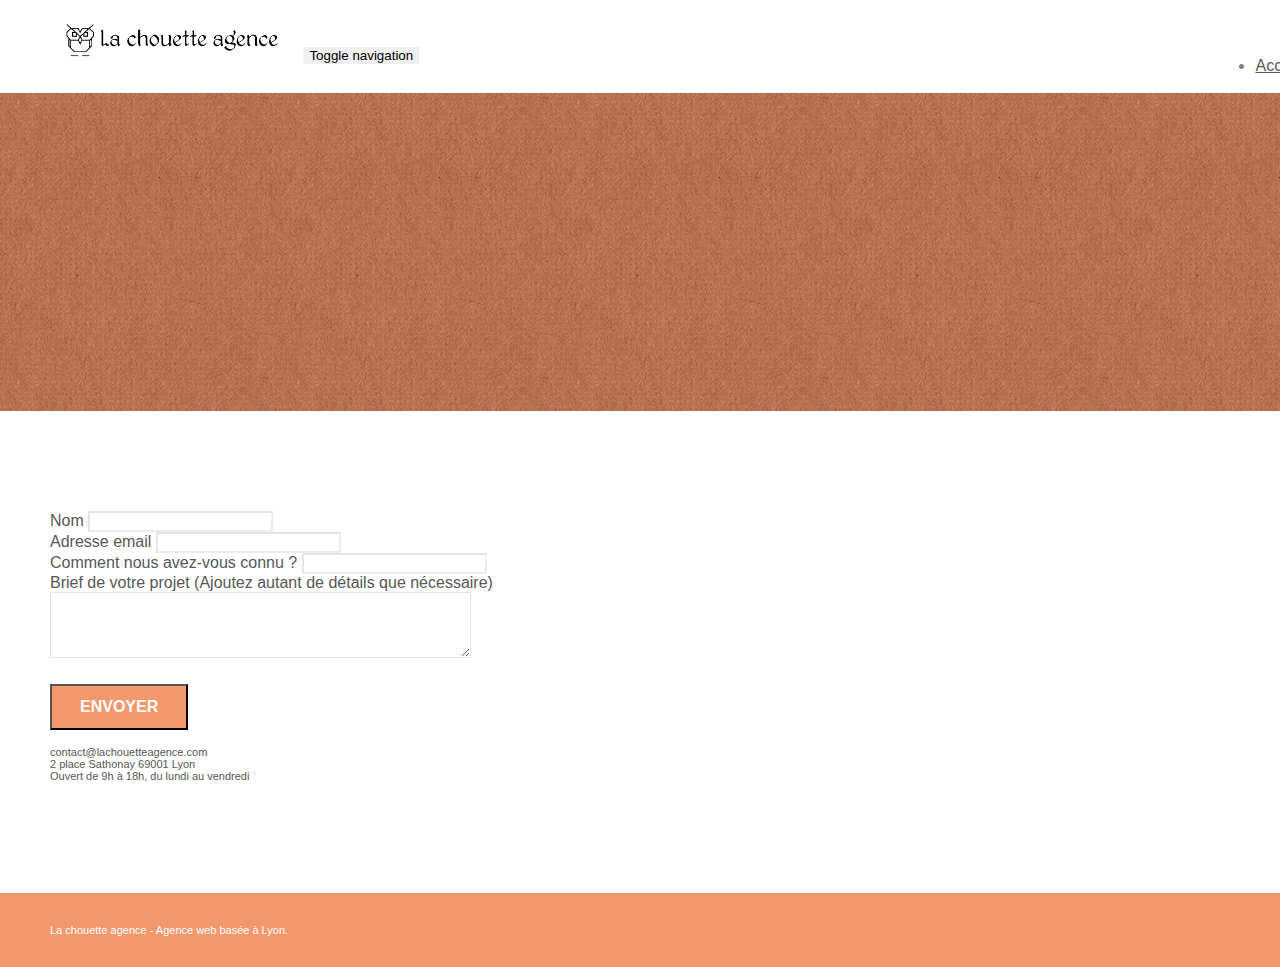
==== contact.html @ 5b5e7118 "Changement lang pages" ====
<!doctype html>
<html lang="fr">
<head>
    <meta charset="utf-8">
    <meta name="description" content="Page de contact de la Chouette agence, une entreprise de web design, de création web, de refonte de site basée à lyon">
    <meta name="viewport" content="width=device-width, initial-scale=1.0, viewport-fit=cover">
	<meta name="robots" content="follow, index">
    <link rel="shortcut icon" type="image/png" href="favicon.jpg">
    
	<link rel="stylesheet" type="text/css" href="./css/bootstrap.min.css">
	<link rel="stylesheet" type="text/css" href="style.css">
	<link rel="stylesheet" type="text/css" href="./css/font-awesome.min.css">
	<link rel="stylesheet" type="text/css" href="./css/et-line.min.css">
	
    
	<script src="./js/jquery-2.1.0.min.js"></script>
	<script src="./js/bootstrap.min.js"></script>
	<script src="./js/blocs.min.js"></script>
	<script src="./js/jqBootstrapValidation.js"></script>
	<script src="./js/formHandler.js"></script>
    <title>Contact</title>

    
<!-- Analytics -->
 
<!-- Analytics END -->
    
</head>
<body>
<!-- Principal conteneur -->
<div class="page-container">
    
<!-- bloc-0 -->
<div class="bloc bgc-white l-bloc " id="bloc-0">
	<div class="container bloc-sm">
		<nav class="navbar row">
			<div class="navbar-header">
				<a class="navbar-brand" href="index.html"><img src="img/la-chouette-agence.png" alt="atlanta web design logo" height="40" /></a>
				<button id="nav-toggle" type="button" class="ui-navbar-toggle navbar-toggle" data-toggle="collapse" data-target=".navbar-1">
					<span class="sr-only">Toggle navigation</span><span class="icon-bar"></span><span class="icon-bar"></span><span class="icon-bar"></span>
				</button>
			</div>
			<div class="collapse navbar-collapse navbar-1 special-dropdown-nav">
				<ul class="site-navigation nav navbar-nav">
					<li>
						<a href="index.html">Accueil</a>
					</li>
					<li>
					</li>
					<li>
						<a href="contact.html">Contact &gt;</a>
					</li>
				</ul>
			</div>
		</nav>
	</div>
</div>
<!-- bloc-0 END -->

<!-- bloc-6 -->
<div class="bloc bg-dots-bg bg-repeat bgc-atomic-tangerine d-bloc bloc-bg-texture texture-paper" id="bloc-6">
	<div class="container bloc-lg">
		<div class="row">
			<div class="col-sm-12">
				<h1 class="text-center hero-bloc-text tc-white">
					Parlons web design !
				</h1>
				<p class="text-center mg-lg tc-white tight-width-whitespace">
					Nous sommes ravis que vous souhaitiez collaborer avec notre agence.<br>
					Parlez-nous de votre projet en complétant le formulaire ci-dessous.
				</p>
			</div>
		</div>
	</div>
</div>
<!-- bloc-6 END -->

<!-- bloc-7 -->
<div class="bloc bgc-white l-bloc" id="bloc-7">
	<div class="container bloc-lg">
		<div class="row">
			<div class="col-sm-6">
				<form id="form_1" novalidate success-msg="Your message has been sent." fail-msg="Sorry it seems that our mail server is not responding, Sorry for the inconvenience!">
					<div class="form-group">
						<label>
							Nom
						</label>
						<input id="name" class="form-control" required />
					</div>
					<div class="form-group">
						<label>
							Adresse email
						</label>
						<input id="email" class="form-control" type="email" required />
					</div>
					<div class="form-group">
						<label>
							Comment nous avez-vous connu ?
						</label>
						<input class="form-control" type="email" required id="input_504" />
					</div>
					<div class="form-group">
						<label>
							Brief de votre projet (Ajoutez autant de détails que nécessaire)<br>
						</label><textarea id="message" class="form-control" rows="4" cols="50" required></textarea>
					</div> 
					<button class="bloc-button btn btn-lg btn-block cta-hero btn-atomic-tangerine" type="submit">
						Envoyer
					</button>
				</form>
			</div>
			<div class="col-sm-6">
				<p>
					contact@lachouetteagence.com<br>2 place Sathonay 69001 Lyon<br>Ouvert de 9h à 18h, du lundi au vendredi<br>
				</p>
			</div>
		</div>
	</div>
</div>
<!-- bloc-7 END -->

<!-- ScrollToTop Button -->
<a class="bloc-button btn btn-d scrollToTop" onclick="scrollToTarget('1')"><span class="fa fa-chevron-up"></span></a>
<!-- ScrollToTop Button END-->


<!-- Footer - bloc-8 -->
<div class="bloc bgc-atomic-tangerine d-bloc" id="bloc-8">
	<div class="container bloc-sm">
		<div class="row">
			<div class="col-sm-12">
				<p class="text-center white">
					La chouette agence - Agence web basée à Lyon.<br>
				</p>
				<div class="row row-no-gutters social">
					<div class="col-sm-3">
						<div class="text-center">
							<a class="social" href="index.html"><span class="fa fa-twitter icon-md"></span></a>
						</div>
					</div>
					<div class="col-sm-3">
						<div class="text-center">
							<a class="social" href="index.html"><span class="fa fa-facebook icon-md"></span></a>
						</div>
					</div>
					<div class="col-sm-3">
						<div class="text-center">
							<a class="social" href="index.html"><span class="fa fa-dribbble icon-md"></span></a>
						</div>
					</div>
					<div class="col-sm-3">
						<div class="text-center">
							<a class="social" href="index.html"><span class="fa fa-instagram icon-md"></span></a>
						</div>
					</div>
				</div>
			</div>
		</div>
	</div>
</div>
<!-- Footer - bloc-8 END -->

</div>
<!-- Principal conteneur END -->
    

</body>
</html>
---- style.css ----
body {
    margin: 0;
    padding: 0;
    background: #FFF;
    overflow-x: hidden;
    -webkit-font-smoothing: antialiased;
    -moz-osx-font-smoothing: grayscale;
}

a,
button {
    transition: all .3s ease-in-out;
    outline: none!important;
}

a:hover {
    text-decoration: none;
    cursor: pointer;
}

#page-loading-blocs-notifaction {
    position: fixed;
    top: 0;
    bottom: 0;
    width: 100%;
    z-index: 100000;
    background: #FFFFFF url("img/pageload-spinner.gif") no-repeat center center;
}

.bloc {
    width: 100%;
    clear: both;
    background: 50% 50% no-repeat;
    padding: 0 50px;
    -webkit-background-size: cover;
    -moz-background-size: cover;
    -o-background-size: cover;
    background-size: cover;
    position: relative;
}

.bloc .container {
    padding-left: 0;
    padding-right: 0;
}

.bloc-lg {
    padding: 100px 50px;
}

.bloc-md {
    padding: 50px;
}

.bloc-sm {
    padding: 20px 50px;
}

.bg-center,
.bg-l-edge,
.bg-r-edge,
.bg-t-edge,
.bg-b-edge,
.bg-tl-edge,
.bg-bl-edge,
.bg-tr-edge,
.bg-br-edge,
.bg-repeat {
    -webkit-background-size: auto!important;
    -moz-background-size: auto!important;
    -o-background-size: auto!important;
    background-size: auto!important;
}

.bg-repeat {
    background: repeat;
}

.bg-t-edge {
    background: top no-repeat;
}

.bloc-bg-texture::before {
    content: "";
    background-size: 2px 2px;
    position: absolute;
    top: 0;
    bottom: 0;
    left: 0;
    right: 0;
}

.texture-paper::before {
    background: url("img/texture-paper.png");
    background-size: 280px 280px;
}

.b-parallax {
    background-attachment: fixed;
}

.d-bloc {
    color: rgba(255, 255, 255, .7);
}

.d-bloc button:hover {
    color: rgba(255, 255, 255, .9);
}

.d-bloc .icon-round,
.d-bloc .icon-square,
.d-bloc .icon-rounded,
.d-bloc .icon-semi-rounded-a,
.d-bloc .icon-semi-rounded-b {
    border-color: rgba(255, 255, 255, .9);
}

.d-bloc .divider-h span {
    border-color: rgba(255, 255, 255, .2);
}

.d-bloc .a-btn,
.d-bloc .navbar a,
.d-bloc .navbar-brand,
.d-bloc a .icon-sm,
.d-bloc a .icon-md,
.d-bloc a .icon-lg,
.d-bloc a .icon-xl,
.d-bloc h1 a,
.d-bloc h2 a,
.d-bloc h3 a,
.d-bloc h4 a,
.d-bloc h5 a,
.d-bloc h6 a,
.d-bloc p a {
    color: rgba(255, 255, 255, .6);
}

.d-bloc .a-btn:hover,
.d-bloc .navbar a:hover,
.d-bloc .navbar-brand:hover,
.d-bloc a:hover .icon-sm,
.d-bloc a:hover .icon-md,
.d-bloc a:hover .icon-lg,
.d-bloc a:hover .icon-xl,
.d-bloc h1 a:hover,
.d-bloc h2 a:hover,
.d-bloc h3 a:hover,
.d-bloc h4 a:hover,
.d-bloc h5 a:hover,
.d-bloc h6 a:hover,
.d-bloc p a:hover {
    color: rgba(255, 255, 255, 1);
}

.d-bloc .navbar-toggle .icon-bar {
    background: rgba(255, 255, 255, 1);
}

.d-bloc .btn-wire,
.d-bloc .btn-wire:hover {
    color: rgba(255, 255, 255, 1);
    border-color: rgba(255, 255, 255, 1);
}

.d-bloc .panel {
    color: rgba(0, 0, 0, .5);
}

.d-bloc .panel button:hover {
    color: rgba(0, 0, 0, .7);
}

.d-bloc .panel icon {
    border-color: rgba(0, 0, 0, .7);
}

.d-bloc .panel .divider-h span {
    border-color: rgba(0, 0, 0, .1);
}

.d-bloc .panel .a-btn {
    color: rgba(0, 0, 0, .6);
}

.d-bloc .panel .a-btn:hover {
    color: rgba(0, 0, 0, 1);
}

.d-bloc .panel .btn-wire,
.d-bloc .panel .btn-wire:hover {
    color: rgba(0, 0, 0, .7);
    border-color: rgba(0, 0, 0, .3);
}

.d-bloc .panel,
.l-bloc {
    color: rgba(0, 0, 0, .5);
}

.d-bloc .panel button:hover,
.l-bloc button:hover {
    color: rgba(0, 0, 0, .7);
}

.l-bloc .icon-round,
.l-bloc .icon-square,
.l-bloc .icon-rounded,
.l-bloc .icon-semi-rounded-a,
.l-bloc .icon-semi-rounded-b {
    border-color: rgba(0, 0, 0, .7);
}

.d-bloc .panel .divider-h span,
.l-bloc .divider-h span {
    border-color: rgba(0, 0, 0, .1);
}

.d-bloc .panel .a-btn,
.l-bloc .a-btn,
.l-bloc .navbar a,
.l-bloc .navbar-brand,
.l-bloc a .icon-sm,
.l-bloc a .icon-md,
.l-bloc a .icon-lg,
.l-bloc a .icon-xl,
.l-bloc h1 a,
.l-bloc h2 a,
.l-bloc h3 a,
.l-bloc h4 a,
.l-bloc h5 a,
.l-bloc h6 a,
.l-bloc p a {
    color: rgba(0, 0, 0, .6);
}

.d-bloc .panel .a-btn:hover,
.l-bloc .a-btn:hover,
.l-bloc .navbar a:hover,
.l-bloc .navbar-brand:hover,
.l-bloc a:hover .icon-sm,
.l-bloc a:hover .icon-md,
.l-bloc a:hover .icon-lg,
.l-bloc a:hover .icon-xl,
.l-bloc h1 a:hover,
.l-bloc h2 a:hover,
.l-bloc h3 a:hover,
.l-bloc h4 a:hover,
.l-bloc h5 a:hover,
.l-bloc h6 a:hover,
.l-bloc p a:hover {
    color: rgba(0, 0, 0, 1);
}

.l-bloc .navbar-toggle .icon-bar {
    color: rgba(0, 0, 0, .6);
}

.d-bloc .panel .btn-wire,
.d-bloc .panel .btn-wire:hover,
.l-bloc .btn-wire,
.l-bloc .btn-wire:hover {
    color: rgba(0, 0, 0, .7);
    border-color: rgba(0, 0, 0, .3);
}

.voffset {
    margin-top: 30px;
}

.voffset-lg {
    margin-top: 80px;
}

.row-no-gutters {
    margin-right: 0;
    margin-left: 0;
}

.row.row-no-gutters > [class^="col-"],
.row.row-no-gutters > [class*=" col-"] {
    padding-right: 0;
    padding-left: 0;
}

#bloc-1-hero h1 {
    font-size: 32px;
}

.navbar {
    margin-bottom: 0;
    z-index: 1;
}

.navbar-brand {
    height: auto;
    padding: 3px 15px;
    font-size: 25px;
    font-weight: normal;
    font-weight: 600;
    line-height: 44px;
}

.navbar-brand img {
    max-height: 200px;
    margin: 0 5px 0 0;
    display: inline;
}

.navbar-brand img[src$=svg] {
    min-width: 100px;
}

.nav-center .navbar-brand img {
    margin: 0;
}

.navbar .nav {
    padding-top: 2px;
    margin-right: -16px;
    float: right;
    z-index: 1;
}

.nav > li {
    float: left;
    margin-top: 4px;
    font-size: 16px;
}

.navbar-nav .open .dropdown-menu > li > a {
    text-align: inherit;
}

.nav > li a:hover,
.nav > li a:focus {
    background: transparent;
}

.navbar-toggle {
    margin: 10px 10px 0 0;
    border: 0px;
}

.navbar-toggle:hover {
    background: transparent!important;
}

.navbar-toggle .icon-bar {
    background-color: rgba(0, 0, 0, .5);
    width: 26px;
}

.nav-invert .navbar .nav {
    float: left;
}

.nav-invert .navbar-header,
.nav-invert .navbar-brand {
    float: right;
    position: relative;
    z-index: 2;
}

.bloc-md > div:nth-child(1) > div:nth-child(1) > p:nth-child(1) {
    font-size: 24px;
    width: 90%;
    margin: auto;
}

.col-xs-12 > p:nth-child(1) > span:nth-child(1) {
    font-style: italic;
    font-size: 18px;
}

.col-xs-12 > p:nth-child(1) {
    width: 90%;
    margin: auto;
}

#bloc-4-portfolio > div:nth-child(1) > div:nth-child(1) > div:nth-child(1) > h2:nth-child(1) {
    width: 90%;
    margin: auto;
}
@media (min-width: 768px) {
    .site-navigation {
        position: absolute;
        top: 50%;
        right: 20px;
        transform: translate(0, -50%);
        -webkit-transform: translateY(-50%);
    }
    .nav > li .dropdown-menu a,
    .nav > li .dropdown-menu a:hover {
        color: #484848;
    }
    .nav-invert .site-navigation {
        left: 0;
        right: 0;
    }
    .nav-center {
        text-align: center;
    }
    .nav-center .navbar-header {
        width: 100%;
    }
    .nav-center .navbar-header,
    .nav-center .navbar-brand,
    .nav-center .nav > li {
        float: none;
        display: inline-block;
    }
    .nav-center .site-navigation {
        position: relative;
        width: 100%;
        right: 0;
        margin-right: 0px;
        margin-top: 20px;
    }
    .nav-center.mini-nav .navbar-toggle {
        float: none;
        margin: 10px auto 0;
    }
}

.nav > li > .dropdown a {
    background: none!important;
    display: block;
    padding: 14px 15px;
}

nav .caret {
    margin: 0 5px;
}

.dropdown-menu .dropdown-menu {
    top: -8px;
    left: 100%;
}

.dropdown-menu .dropmenu-flow-right {
    top: 100%;
    left: 0;
    margin-left: -1px;
    border-top-left-radius: 0;
    border-top-right-radius: 0;
}

.dropdown-menu .dropdown span {
    border: 4px solid black;
    border-top-color: transparent;
    border-right-color: transparent;
    border-bottom-color: transparent;
    margin: 6px -5px 0 0!important;
    float: right;
}

.mg-md {
    margin-top: 10px;
    margin-bottom: 20px;
}

.mg-lg {
    margin-top: 10px;
    margin-bottom: 40px;
}

.btn {
    margin: 0 5px 5px 0;
}

.btn.pull-right {
    margin: 0 0 5px 5px;
}

.btn-d,
.btn-d:hover,
.btn-d:focus {
    color: #FFF;
    background: rgba(0, 0, 0, .3);
}

button {
    outline: none!important;
}

.btn-rd {
    border-radius: 40px;
}

.btn-clean {
    border: 1px solid rgba(0, 0, 0, .08);
    border-bottom-color: rgba(0, 0, 0, .1);
    text-shadow: 0 1px 0 rgba(0, 0, 1, .1);
    box-shadow: 0 1px 3px rgba(0, 0, 1, .25), inset 0 1px 0 0 rgba(255, 255, 255, .15);
}

.icon-md {
    font-size: 30px!important;
}

.icon-lg {
    font-size: 60px!important;
}

.sm-shadow {
    text-shadow: 0 1px 2px rgba(0, 0, 0, .3);
}

.panel-sq,
.panel-sq .panel-heading,
.panel-sq .panel-footer {
    border-radius: 0;
}

.panel-rd {
    border-radius: 30px;
}

.panel-rd .panel-heading {
    border-radius: 29px 29px 0 0;
}

.panel-rd .panel-footer {
    border-radius: 0 0 29px 29px;
}

.form-control {
    border-color: rgba(0, 0, 0, .1);
    box-shadow: none;
}

.scrollToTop {
    width: 40px;
    height: 40px;
    position: fixed;
    bottom: 20px;
    right: 20px;
    opacity: 0;
    z-index: 500;
    transition: all .3s ease-in-out;
}

.scrollToTop span {
    margin-top: 6px;
}

.showScrollTop {
    font-size: 14px;
    opacity: 1;
}

a[data-lightbox] {
    position: relative;
    display: block;
    text-align: center;
}

a[data-lightbox]:hover::before {
    content: "+";
    font-family: "HelveticaNeue-Light", "Helvetica Neue Light", "Helvetica Neue", Helvetica, Arial;
    font-size: 32px;
    width: 50px;
    height: 50px;
    margin-left: -25px;
    border-radius: 50%;
    background: rgba(0, 0, 0, .6);
    color: #FFF;
    font-weight: 100;
    z-index: 1;
    position: absolute;
    top: 50%;
    transform: translateY(-50%);
    -webkit-transform: translateY(-50%);
}

a[data-lightbox]:hover img {
    opacity: 0.6;
    -webkit-animation-fill-mode: none;
    animation-fill-mode: none;
}

#lightbox-modal {
    display: flex;
    align-items: center;
}

#lightbox-modal .modal-dialog {
    width: 90%;
    max-width: 900px;
    margin: 0 auto 0;
}

#lightbox-modal .modal-dialog img {
    max-height: 90vh;
    margin: 0 auto;
}

.lightbox-caption {
    padding: 20px;
    color: #FFF;
    background: rgba(0, 0, 0, .5);
    position: absolute;
    left: 15px;
    right: 15px;
    bottom: 5px;
}

.close-lightbox {
    color: #FFF;
    font-size: 30px;
    position: absolute;
    top: 20px;
    right: 20px;
    z-index: 20;
    background: rgba(0, 0, 0, .5);
    border: none;
    line-height: 30px;
    padding: 0 9px 5px;
    opacity: 0.3;
}

.close-lightbox:hover,
.next-lightbox:hover,
.prev-lightbox:hover {
    opacity: 1.0;
    color: #FFF;
}

.next-lightbox,
.prev-lightbox {
    font-size: 20px;
    color: rgba(255, 255, 255, .9);
    background: rgba(0, 0, 0, .5);
    transition: all .2s ease-in-out;
    position: absolute;
    top: 45%;
    z-index: 1;
    opacity: 0.4;
}

.next-lightbox {
    padding: 6px 8px 1px 13px;
    right: 25px;
}

.prev-lightbox {
    padding: 6px 13px 1px 10px;
    left: 25px;
}

.snapshot-lb .modal-body {
    padding-bottom: 45px;
}

.snapshot-lb .lightbox-caption {
    padding: 0;
    color: rgba(0, 0, 0, .5);
    background: none;
}

h1,
h2,
h3,
h4,
h5,
h6,
p,
label,
.btn,
a {
    font-family: "helvetica";
    font-weight: 400;
    color: #575757!important;
}

.container {
    max-width: 1000px;
}

.hero-bloc-text {
    font-size: 38px;
}

.hero-bloc-text-sub {
    font-size: 36px;
}

.statement-bloc-text {
    line-height: 26px;
    font-style: italic;
    font-size: 20px;
    text-align: center;
    font-weight: lighter;
    max-width: 520px;
    margin: auto auto auto auto;
}

p {
    font-size: 11px;
}

.tight-width-whitespace {
    max-width: 600px;
    margin: auto auto auto auto;
}

.h1 {
    font-size: 20px;
    font-family: "Open Sans";
}

.cta-hero {
    margin-top: 22px;
    color: #FFFFFF!important;
    text-transform: uppercase;
    padding: 12px 28px 12px 28px;
    font-size: 16px;
    font-weight: 700;
}

.social {
    max-width: 400px;
    margin: auto auto auto auto;
    display: flex;
    justify-content: space-between;
}

h2 {
    font-size: 22px;
    line-height: 1.4em;
}

h3 {
    font-size: 15px;
    text-transform: uppercase;
    font-weight: 700;
    color: #333333!important;
}

.med-width-whitespace {
    max-width: 800px;
    margin: auto auto auto auto;
    box-shadow: 0px 0px 0px #000000;
}

h1 {
    color: #333333!important;
}

h4 {
    color: #333333!important;
}

.icons {
    margin-bottom: 14px;
    margin-top: 24px;
}

.white {
    color: #FFFFFF!important;
}

.portfolio-thumb {
    margin-bottom: 24px;
}

.portfolio-row {
    margin-bottom: 44px;
    margin-top: 50px;
}

.avatar {
    box-shadow: 0px 4px 9px rgba(0, 0, 0, 0.3);
}

.black-background {
    background-color: rgba(165, 147, 99, 0.7);
    padding: 40px 40px 40px 40px;
}

.bold-link {
    font-weight: 900;
    text-decoration: underline!important;
}

.bgc-white {
    background-color: #FFFFFF;
}

.bgc-dark-slate-blue {
    background-color: #364577;
}

.bgc-atomic-tangerine {
    background-color: #F3976C;
}

.tc-white {
    color: #F3976C!important;
}

.btn-atomic-tangerine {
    background: #F3976C;
    color: #FFFFFF!important;
}

.btn-atomic-tangerine:hover {
    background: #c27956!important;
    color: #FFFFFF!important;
}

.ltc-white {
    color: #FFFFFF!important;
}

.ltc-white:hover {
    color: #cccccc!important;
}

.ltc-atomic-tangerine {
    color: #F3976C!important;
}

.ltc-atomic-tangerine:hover {
    color: #c27956!important;
}

.icon-dark-slate-blue {
    color: #364577!important;
    border-color: #364577!important;
}

.bg-dots-bg {
    background-image: url("img/dots-bg.png");
}

.bg-lines-h2-bg {
    background-image: url("img/lines-h2-bg.png");
}

.bg-banniere {
    background-image: url("img/la-chouette-agence-banniere.jpg");
}

.bg-presentation {
    background-image: url("img/image-de-presentation.bmp");
}

@media (max-width: 1024px) {
    .bloc {
        padding-left: 20px;
        padding-right: 20px;
    }
    .bloc.full-width-bloc,
    .bloc-tile-2.full-width-bloc .container,
    .bloc-tile-3.full-width-bloc .container,
    .bloc-tile-4.full-width-bloc .container {
        padding-left: 0;
        padding-right: 0;
    }
}

@media (max-width: 992px) and (min-width: 768px) {
    .navbar .nav {
        max-width: 80%
    }
    .nav-center.navbar .nav {
        max-width: 100%
    }
}

@media only screen and (min-device-width: 768px) and (max-device-width: 1024px) and (orientation: landscape) {
    .b-parallax {
        background-attachment: scroll;
    }
}

@media only screen and (min-device-width: 1024px) and (max-device-width: 1366px) and (-webkit-min-device-pixel-ratio: 1.5) {
    .b-parallax {
        background-attachment: scroll;
    }
}

@media (max-width: 991px) {
    .container {
        width: 100%;
    }
    .b-parallax {
        background-attachment: scroll;
    }
    .page-container,
    #hero-bloc {
        overflow-x: hidden;
        position: relative;
    }
    .bloc {
        padding-left: constant(safe-area-inset-left);
        padding-right: constant(safe-area-inset-right);
    }
    .bloc-group,
    .bloc-group .bloc {
        display: block;
        width: 100%;
    }
    .bloc-fill-screen .fill-bloc-top-edge,
    .bloc-fill-screen .fill-bloc-bottom-edge {
        padding: 0 20px;
        padding-left: constant(safe-area-inset-left);
        padding-right: constant(safe-area-inset-right);
    }
}

@media (max-width: 767px) {
    .page-container {
        overflow-x: hidden;
        position: relative;
    }
    h1,
    h2,
    h3,
    h4,
    h5,
    h6,
    p,
    #disqus_thread {
        padding-left: 10px!important;
        padding-right: 10px!important;
    }
    .b-parallax {
        background-attachment: scroll;
    }
    .navbar .nav {
        padding-top: 0;
        border-top: 1px solid rgba(0, 0, 0, .2);
        float: none!important;
    }
    .navbar.row {
        margin-left: 0;
        margin-right: 0;
    }
    .site-navigation {
        position: inherit;
        transform: none;
        -webkit-transform: none;
        -ms-transform: none;
    }
    .nav > li {
        margin-top: 0;
        border-bottom: 1px solid rgba(0, 0, 0, .1);
        background: rgba(0, 0, 0, .05);
        text-align: left;
        padding-left: 15px;
        width: 100%;
    }
    .nav > li:hover {
        background: rgba(0, 0, 0, .08);
    }
    .dropdown .dropdown a .caret {
        float: none;
        margin: 5px 0 0 10px!important;
        border: 4px solid black;
        border-bottom-color: transparent;
        border-right-color: transparent;
        border-left-color: transparent;
    }
    #hero-bloc .navbar .nav {
        background: rgba(0, 0, 0, .8);
    }
    #hero-bloc .navbar .nav a {
        color: rgba(255, 255, 255, .6);
    }
    .hero {
        padding: 50px 0;
    }
    .hero-nav {
        left: -1px;
        right: -1px;
    }
    .navbar-collapse {
        padding: 0;
        overflow-x: hidden;
        -webkit-box-shadow: none;
        box-shadow: none;
    }
    .navbar-brand img {
        max-height: 40px;
        width: auto;
    }
    .nav-invert .navbar-header {
        float: none;
        width: 100%;
    }
    .nav-invert .navbar-toggle {
        float: left;
        margin-left: 10px;
    }
    .bloc {
        padding-left: 0;
        padding-right: 0;
    }
    .bloc-xxl,
    .bloc-xl,
    .bloc-lg {
        padding: 40px 0;
    }
    .bloc-sm,
    .bloc-md {
        padding-left: 0;
        padding-right: 0;
    }
    .bloc-tile-2 .container,
    .bloc-tile-3 .container,
    .bloc-tile-4 .container,
    .bloc-fill-screen .fill-bloc-top-edge,
    .bloc-fill-screen .fill-bloc-bottom-edge {
        padding-left: 0;
        padding-right: 0;
    }
    .a-block {
        padding: 0 10px;
    }
    .btn-dwn {
        display: none;
    }
    .voffset {
        margin-top: 5px;
    }
    .voffset-md {
        margin-top: 20px;
    }
    .voffset-lg {
        margin-top: 30px;
    }
    form {
        padding: 5px;
    }
    .close-lightbox {
        display: inline-block;
    }
    .blocsapp-device-iphone5 {
        background-size: 216px 425px;
        padding-top: 60px;
        width: 216px;
        height: 425px;
    }
    .blocsapp-device-iphone5 img {
        width: 180px;
        height: 320px;
    }
}

@media (max-width: 400px) {
    .bloc {
        padding-left: 0;
        padding-right: 0;
    }
}

@media (max-width: 767px) {
    .bloc-mob-center-text {
        text-align: center;
    }
}
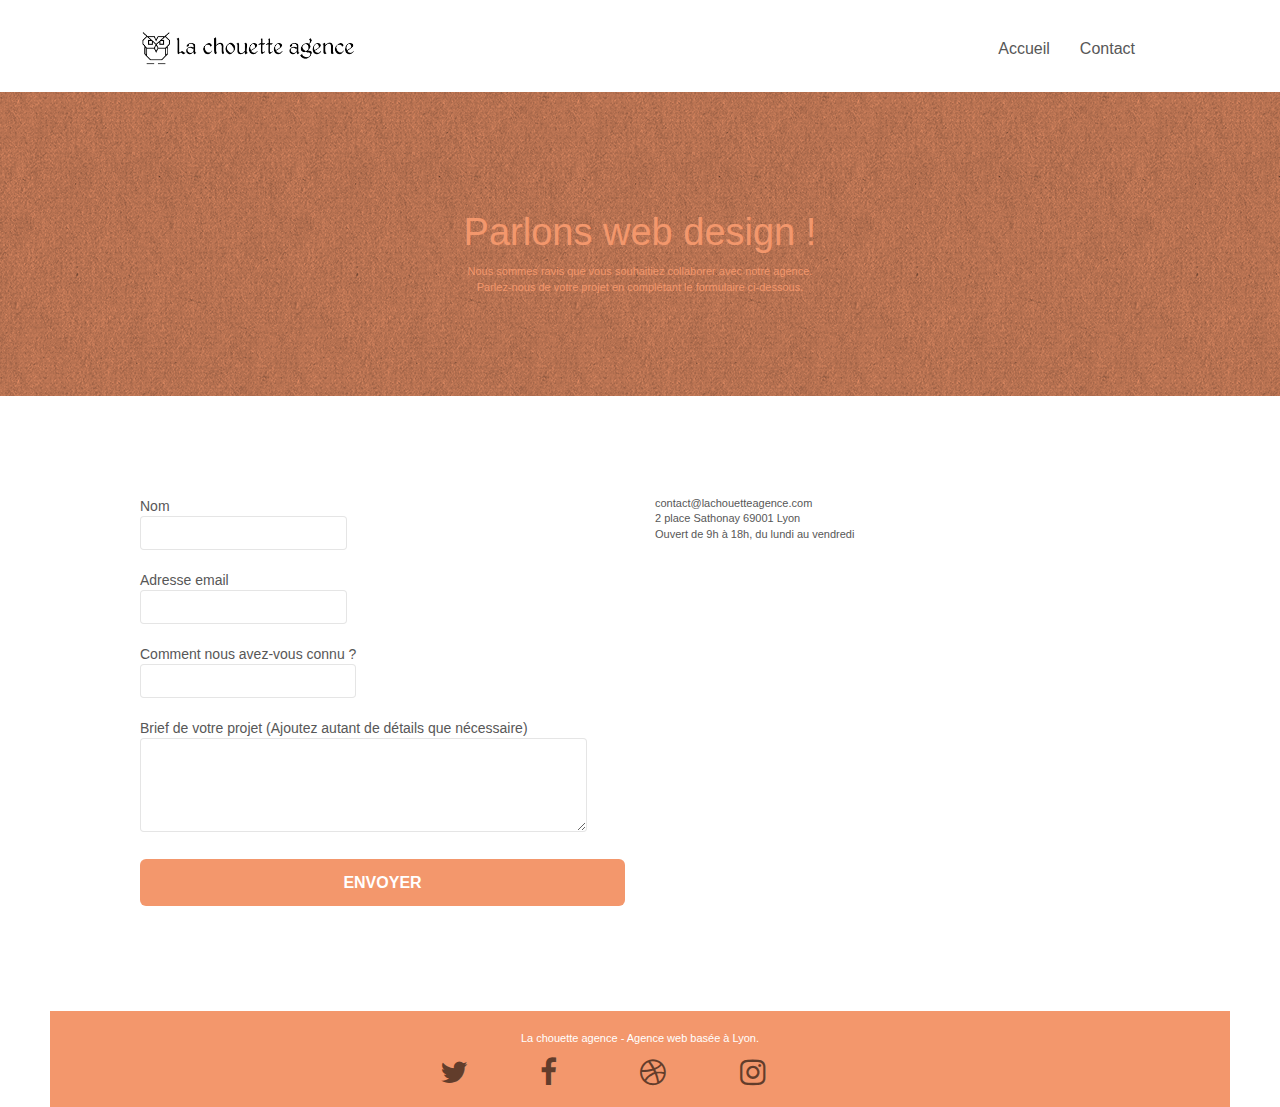
==== commit ac61a064: "ordre des titres et balises semantiques" ====
--- a/contact.html
+++ b/contact.html
@@ -7,15 +7,15 @@
 	<meta name="robots" content="follow, index">
     <link rel="shortcut icon" type="image/png" href="favicon.jpg">
     
-	<link rel="stylesheet" type="text/css" href="./css/bootstrap.min.css">
+	<link rel="stylesheet" type="text/css" href="./css/bootstrap.css">
 	<link rel="stylesheet" type="text/css" href="style.css">
-	<link rel="stylesheet" type="text/css" href="./css/font-awesome.min.css">
-	<link rel="stylesheet" type="text/css" href="./css/et-line.min.css">
+	<link rel="stylesheet" type="text/css" href="./css/font-awesome.css">
+	<link rel="stylesheet" type="text/css" href="./css/et-line.css">
 	
     
-	<script src="./js/jquery-2.1.0.min.js"></script>
-	<script src="./js/bootstrap.min.js"></script>
-	<script src="./js/blocs.min.js"></script>
+	<script src="./js/jquery-2.1.0.js"></script>
+	<script src="./js/bootstrap.js"></script>
+	<script src="./js/blocs.js"></script>
 	<script src="./js/jqBootstrapValidation.js"></script>
 	<script src="./js/formHandler.js"></script>
     <title>Contact</title>
@@ -31,7 +31,7 @@
 <div class="page-container">
     
 <!-- bloc-0 -->
-<div class="bloc bgc-white l-bloc " id="bloc-0">
+<header class="bloc bgc-white l-bloc " id="bloc-0">
 	<div class="container bloc-sm">
 		<nav class="navbar row">
 			<div class="navbar-header">
@@ -46,19 +46,17 @@
 						<a href="index.html">Accueil</a>
 					</li>
 					<li>
-					</li>
-					<li>
-						<a href="contact.html">Contact &gt;</a>
+						<a href="contact.html">Contact</a>
 					</li>
 				</ul>
 			</div>
 		</nav>
 	</div>
-</div>
+</header>
 <!-- bloc-0 END -->
 
 <!-- bloc-6 -->
-<div class="bloc bg-dots-bg bg-repeat bgc-atomic-tangerine d-bloc bloc-bg-texture texture-paper" id="bloc-6">
+<section class="bloc bg-dots-bg bg-repeat bgc-atomic-tangerine d-bloc bloc-bg-texture texture-paper" id="bloc-6">
 	<div class="container bloc-lg">
 		<div class="row">
 			<div class="col-sm-12">
@@ -72,11 +70,11 @@
 			</div>
 		</div>
 	</div>
-</div>
+</section>
 <!-- bloc-6 END -->
 
 <!-- bloc-7 -->
-<div class="bloc bgc-white l-bloc" id="bloc-7">
+<section class="bloc bgc-white l-bloc" id="bloc-7">
 	<div class="container bloc-lg">
 		<div class="row">
 			<div class="col-sm-6">
@@ -84,25 +82,26 @@
 					<div class="form-group">
 						<label>
 							Nom
+						<input id="name" class="form-control" title="Entrez votre nom" required />
 						</label>
-						<input id="name" class="form-control" required />
 					</div>
 					<div class="form-group">
 						<label>
 							Adresse email
-						</label>
-						<input id="email" class="form-control" type="email" required />
+						<input id="email" class="form-control" type="email" title="Entrez votre adresse mail" required />
+					</label>
 					</div>
 					<div class="form-group">
 						<label>
 							Comment nous avez-vous connu ?
+						<input class="form-control" type="email" title="Comment nous avez vous connu" required id="input_504" />
 						</label>
-						<input class="form-control" type="email" required id="input_504" />
 					</div>
 					<div class="form-group">
 						<label>
 							Brief de votre projet (Ajoutez autant de détails que nécessaire)<br>
-						</label><textarea id="message" class="form-control" rows="4" cols="50" required></textarea>
+						<textarea id="message" class="form-control" rows="4" cols="50" title="Donnez nous le plus de détails possibles sur votre projet" required></textarea>
+						</label>
 					</div> 
 					<button class="bloc-button btn btn-lg btn-block cta-hero btn-atomic-tangerine" type="submit">
 						Envoyer
@@ -116,7 +115,7 @@
 			</div>
 		</div>
 	</div>
-</div>
+</secti>
 <!-- bloc-7 END -->
 
 <!-- ScrollToTop Button -->
@@ -125,7 +124,7 @@
 
 
 <!-- Footer - bloc-8 -->
-<div class="bloc bgc-atomic-tangerine d-bloc" id="bloc-8">
+<footer class="bloc bgc-atomic-tangerine d-bloc" id="bloc-8">
 	<div class="container bloc-sm">
 		<div class="row">
 			<div class="col-sm-12">
@@ -135,29 +134,29 @@
 				<div class="row row-no-gutters social">
 					<div class="col-sm-3">
 						<div class="text-center">
-							<a class="social" href="index.html"><span class="fa fa-twitter icon-md"></span></a>
+							<a class="social" title="twitter" href="index.html"><span class="fa fa-twitter icon-md"></span></a>
 						</div>
 					</div>
 					<div class="col-sm-3">
 						<div class="text-center">
-							<a class="social" href="index.html"><span class="fa fa-facebook icon-md"></span></a>
+							<a class="social " title="facebook" href="index.html"><span class="fa fa-facebook icon-md"></span></a>
 						</div>
 					</div>
 					<div class="col-sm-3">
 						<div class="text-center">
-							<a class="social" href="index.html"><span class="fa fa-dribbble icon-md"></span></a>
+							<a class="social" href="index.html" title="dribble"><span class="fa fa-dribbble icon-md"></span></a>
 						</div>
 					</div>
 					<div class="col-sm-3">
 						<div class="text-center">
-							<a class="social" href="index.html"><span class="fa fa-instagram icon-md"></span></a>
+							<a class="social" href="index.html" title="instagram"><span class="fa fa-instagram icon-md"></span></a>
 						</div>
 					</div>
 				</div>
 			</div>
 		</div>
 	</div>
-</div>
+</footer>
 <!-- Footer - bloc-8 END -->
 
 </div>
--- a/style.css
+++ b/style.css
@@ -26,7 +26,6 @@
     z-index: 100000;
     background: #FFFFFF url("img/pageload-spinner.gif") no-repeat center center;
 }
-
 .bloc {
     width: 100%;
     clear: both;
@@ -362,8 +361,7 @@
     z-index: 2;
 }
 
-.bloc-md > div:nth-child(1) > div:nth-child(1) > p:nth-child(1) {
-    font-size: 24px;
+.bloc-md > div:nth-child(1) > div:nth-child(1) > h2:nth-child(1) {
     width: 90%;
     margin: auto;
 }
@@ -382,6 +380,12 @@
     width: 90%;
     margin: auto;
 }
+
+#bloc-5-cta > div:nth-child(1) > div:nth-child(1) > h2:nth-child(1) {
+    margin: auto 5%;
+}
+
+
 @media (min-width: 768px) {
     .site-navigation {
         position: absolute;
--- a/css/et-line.css
+++ b/css/et-line.css
@@ -0,0 +1,519 @@
+@font-face {
+    font-family: et-line;
+    src: url(../fonts/et-line.eot);
+    src: url(../fonts/et-line.eot?#iefix) format('embedded-opentype'), url(../fonts/et-line.woff) format('woff'), url(../fonts/et-line.ttf) format('truetype'), url(../fonts/et-line.svg#et-line) format('svg');
+    font-weight: 400;
+    font-style: normal
+}
+
+.et-icon-adjustments,
+.et-icon-alarmclock,
+.et-icon-anchor,
+.et-icon-aperture,
+.et-icon-attachment,
+.et-icon-bargraph,
+.et-icon-basket,
+.et-icon-beaker,
+.et-icon-bike,
+.et-icon-book-open,
+.et-icon-briefcase,
+.et-icon-browser,
+.et-icon-calendar,
+.et-icon-camera,
+.et-icon-caution,
+.et-icon-chat,
+.et-icon-circle-compass,
+.et-icon-clipboard,
+.et-icon-clock,
+.et-icon-cloud,
+.et-icon-compass,
+.et-icon-desktop,
+.et-icon-dial,
+.et-icon-document,
+.et-icon-documents,
+.et-icon-download,
+.et-icon-dribbble,
+.et-icon-edit,
+.et-icon-envelope,
+.et-icon-expand,
+.et-icon-facebook,
+.et-icon-flag,
+.et-icon-focus,
+.et-icon-gears,
+.et-icon-genius,
+.et-icon-gift,
+.et-icon-global,
+.et-icon-globe,
+.et-icon-googleplus,
+.et-icon-grid,
+.et-icon-happy,
+.et-icon-hazardous,
+.et-icon-heart,
+.et-icon-hotairballoon,
+.et-icon-hourglass,
+.et-icon-key,
+.et-icon-laptop,
+.et-icon-layers,
+.et-icon-lifesaver,
+.et-icon-lightbulb,
+.et-icon-linegraph,
+.et-icon-linkedin,
+.et-icon-lock,
+.et-icon-magnifying-glass,
+.et-icon-map,
+.et-icon-map-pin,
+.et-icon-megaphone,
+.et-icon-mic,
+.et-icon-mobile,
+.et-icon-newspaper,
+.et-icon-notebook,
+.et-icon-paintbrush,
+.et-icon-paperclip,
+.et-icon-pencil,
+.et-icon-phone,
+.et-icon-picture,
+.et-icon-pictures,
+.et-icon-piechart,
+.et-icon-presentation,
+.et-icon-pricetags,
+.et-icon-printer,
+.et-icon-profile-female,
+.et-icon-profile-male,
+.et-icon-puzzle,
+.et-icon-quote,
+.et-icon-recycle,
+.et-icon-refresh,
+.et-icon-ribbon,
+.et-icon-rss,
+.et-icon-sad,
+.et-icon-scissors,
+.et-icon-scope,
+.et-icon-search,
+.et-icon-shield,
+.et-icon-speedometer,
+.et-icon-strategy,
+.et-icon-streetsign,
+.et-icon-tablet,
+.et-icon-target,
+.et-icon-telescope,
+.et-icon-toolbox,
+.et-icon-tools,
+.et-icon-tools-2,
+.et-icon-trophy,
+.et-icon-tumblr,
+.et-icon-twitter,
+.et-icon-upload,
+.et-icon-video,
+.et-icon-wallet,
+.et-icon-wine {
+    font-family: et-line;
+    speak: none;
+    font-style: normal;
+    font-weight: 400;
+    font-variant: normal;
+    text-transform: none;
+    line-height: 1;
+    -webkit-font-smoothing: antialiased;
+    -moz-osx-font-smoothing: grayscale;
+    display: inline-block
+}
+
+.et-icon-mobile:before {
+    content: "\e000"
+}
+
+.et-icon-laptop:before {
+    content: "\e001"
+}
+
+.et-icon-desktop:before {
+    content: "\e002"
+}
+
+.et-icon-tablet:before {
+    content: "\e003"
+}
+
+.et-icon-phone:before {
+    content: "\e004"
+}
+
+.et-icon-document:before {
+    content: "\e005"
+}
+
+.et-icon-documents:before {
+    content: "\e006"
+}
+
+.et-icon-search:before {
+    content: "\e007"
+}
+
+.et-icon-clipboard:before {
+    content: "\e008"
+}
+
+.et-icon-newspaper:before {
+    content: "\e009"
+}
+
+.et-icon-notebook:before {
+    content: "\e00a"
+}
+
+.et-icon-book-open:before {
+    content: "\e00b"
+}
+
+.et-icon-browser:before {
+    content: "\e00c"
+}
+
+.et-icon-calendar:before {
+    content: "\e00d"
+}
+
+.et-icon-presentation:before {
+    content: "\e00e"
+}
+
+.et-icon-picture:before {
+    content: "\e00f"
+}
+
+.et-icon-pictures:before {
+    content: "\e010"
+}
+
+.et-icon-video:before {
+    content: "\e011"
+}
+
+.et-icon-camera:before {
+    content: "\e012"
+}
+
+.et-icon-printer:before {
+    content: "\e013"
+}
+
+.et-icon-toolbox:before {
+    content: "\e014"
+}
+
+.et-icon-briefcase:before {
+    content: "\e015"
+}
+
+.et-icon-wallet:before {
+    content: "\e016"
+}
+
+.et-icon-gift:before {
+    content: "\e017"
+}
+
+.et-icon-bargraph:before {
+    content: "\e018"
+}
+
+.et-icon-grid:before {
+    content: "\e019"
+}
+
+.et-icon-expand:before {
+    content: "\e01a"
+}
+
+.et-icon-focus:before {
+    content: "\e01b"
+}
+
+.et-icon-edit:before {
+    content: "\e01c"
+}
+
+.et-icon-adjustments:before {
+    content: "\e01d"
+}
+
+.et-icon-ribbon:before {
+    content: "\e01e"
+}
+
+.et-icon-hourglass:before {
+    content: "\e01f"
+}
+
+.et-icon-lock:before {
+    content: "\e020"
+}
+
+.et-icon-megaphone:before {
+    content: "\e021"
+}
+
+.et-icon-shield:before {
+    content: "\e022"
+}
+
+.et-icon-trophy:before {
+    content: "\e023"
+}
+
+.et-icon-flag:before {
+    content: "\e024"
+}
+
+.et-icon-map:before {
+    content: "\e025"
+}
+
+.et-icon-puzzle:before {
+    content: "\e026"
+}
+
+.et-icon-basket:before {
+    content: "\e027"
+}
+
+.et-icon-envelope:before {
+    content: "\e028"
+}
+
+.et-icon-streetsign:before {
+    content: "\e029"
+}
+
+.et-icon-telescope:before {
+    content: "\e02a"
+}
+
+.et-icon-gears:before {
+    content: "\e02b"
+}
+
+.et-icon-key:before {
+    content: "\e02c"
+}
+
+.et-icon-paperclip:before {
+    content: "\e02d"
+}
+
+.et-icon-attachment:before {
+    content: "\e02e"
+}
+
+.et-icon-pricetags:before {
+    content: "\e02f"
+}
+
+.et-icon-lightbulb:before {
+    content: "\e030"
+}
+
+.et-icon-layers:before {
+    content: "\e031"
+}
+
+.et-icon-pencil:before {
+    content: "\e032"
+}
+
+.et-icon-tools:before {
+    content: "\e033"
+}
+
+.et-icon-tools-2:before {
+    content: "\e034"
+}
+
+.et-icon-scissors:before {
+    content: "\e035"
+}
+
+.et-icon-paintbrush:before {
+    content: "\e036"
+}
+
+.et-icon-magnifying-glass:before {
+    content: "\e037"
+}
+
+.et-icon-circle-compass:before {
+    content: "\e038"
+}
+
+.et-icon-linegraph:before {
+    content: "\e039"
+}
+
+.et-icon-mic:before {
+    content: "\e03a"
+}
+
+.et-icon-strategy:before {
+    content: "\e03b"
+}
+
+.et-icon-beaker:before {
+    content: "\e03c"
+}
+
+.et-icon-caution:before {
+    content: "\e03d"
+}
+
+.et-icon-recycle:before {
+    content: "\e03e"
+}
+
+.et-icon-anchor:before {
+    content: "\e03f"
+}
+
+.et-icon-profile-male:before {
+    content: "\e040"
+}
+
+.et-icon-profile-female:before {
+    content: "\e041"
+}
+
+.et-icon-bike:before {
+    content: "\e042"
+}
+
+.et-icon-wine:before {
+    content: "\e043"
+}
+
+.et-icon-hotairballoon:before {
+    content: "\e044"
+}
+
+.et-icon-globe:before {
+    content: "\e045"
+}
+
+.et-icon-genius:before {
+    content: "\e046"
+}
+
+.et-icon-map-pin:before {
+    content: "\e047"
+}
+
+.et-icon-dial:before {
+    content: "\e048"
+}
+
+.et-icon-chat:before {
+    content: "\e049"
+}
+
+.et-icon-heart:before {
+    content: "\e04a"
+}
+
+.et-icon-cloud:before {
+    content: "\e04b"
+}
+
+.et-icon-upload:before {
+    content: "\e04c"
+}
+
+.et-icon-download:before {
+    content: "\e04d"
+}
+
+.et-icon-target:before {
+    content: "\e04e"
+}
+
+.et-icon-hazardous:before {
+    content: "\e04f"
+}
+
+.et-icon-piechart:before {
+    content: "\e050"
+}
+
+.et-icon-speedometer:before {
+    content: "\e051"
+}
+
+.et-icon-global:before {
+    content: "\e052"
+}
+
+.et-icon-compass:before {
+    content: "\e053"
+}
+
+.et-icon-lifesaver:before {
+    content: "\e054"
+}
+
+.et-icon-clock:before {
+    content: "\e055"
+}
+
+.et-icon-aperture:before {
+    content: "\e056"
+}
+
+.et-icon-quote:before {
+    content: "\e057"
+}
+
+.et-icon-scope:before {
+    content: "\e058"
+}
+
+.et-icon-alarmclock:before {
+    content: "\e059"
+}
+
+.et-icon-refresh:before {
+    content: "\e05a"
+}
+
+.et-icon-happy:before {
+    content: "\e05b"
+}
+
+.et-icon-sad:before {
+    content: "\e05c"
+}
+
+.et-icon-facebook:before {
+    content: "\e05d"
+}
+
+.et-icon-twitter:before {
+    content: "\e05e"
+}
+
+.et-icon-googleplus:before {
+    content: "\e05f"
+}
+
+.et-icon-rss:before {
+    content: "\e060"
+}
+
+.et-icon-tumblr:before {
+    content: "\e061"
+}
+
+.et-icon-linkedin:before {
+    content: "\e062"
+}
+
+.et-icon-dribbble:before {
+    content: "\e063"
+}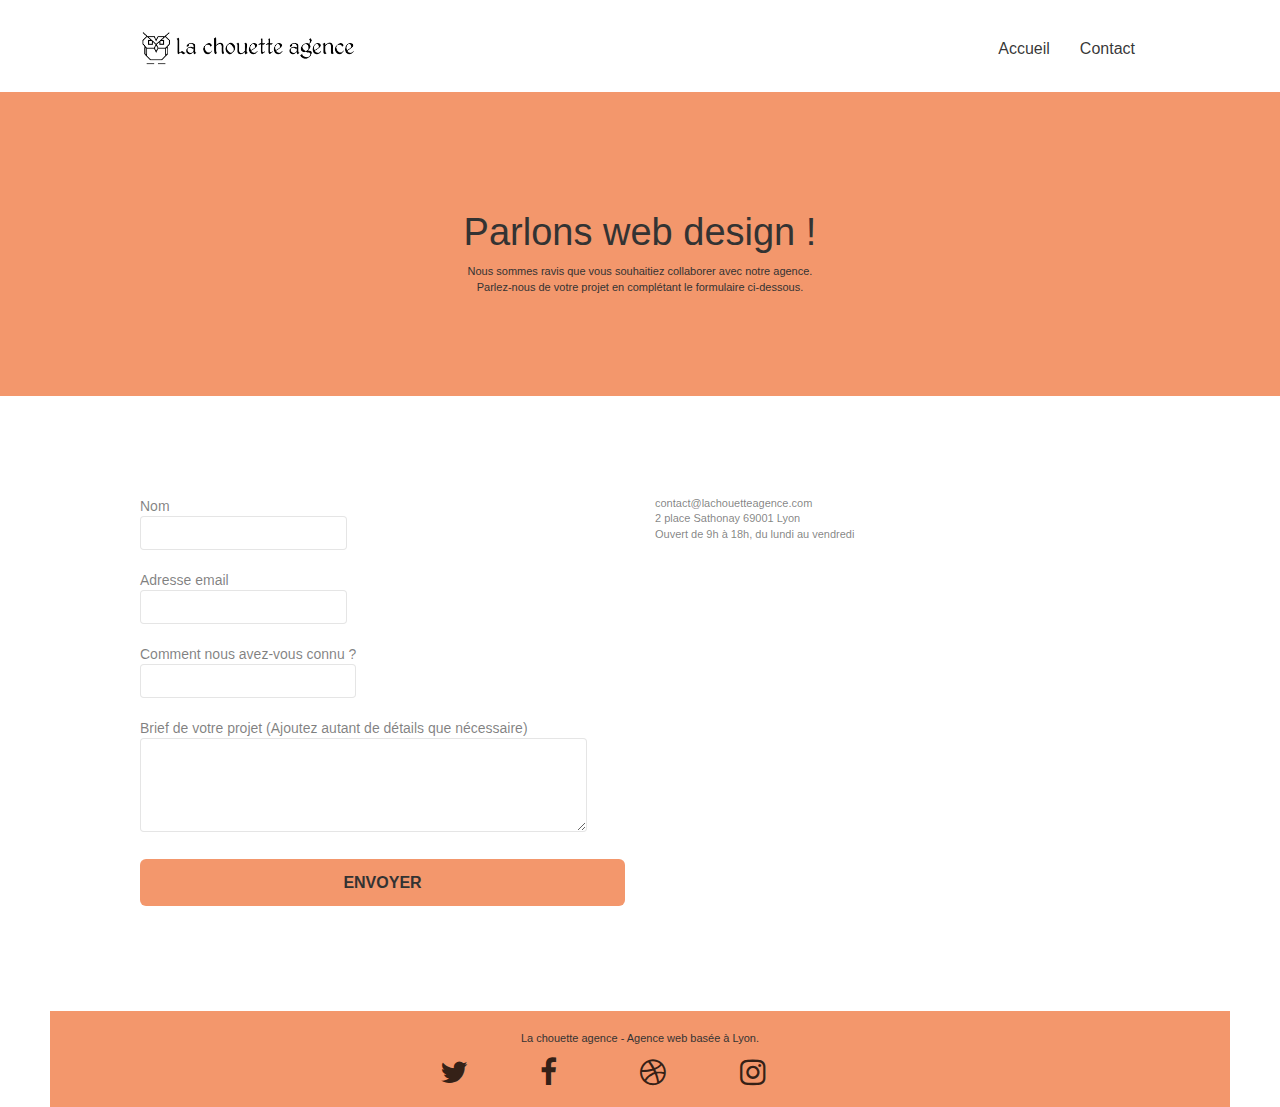
==== commit b8e83fde: "ratio couleur" ====
--- a/contact.html
+++ b/contact.html
@@ -56,7 +56,7 @@
 <!-- bloc-0 END -->
 
 <!-- bloc-6 -->
-<section class="bloc bg-dots-bg bg-repeat bgc-atomic-tangerine d-bloc bloc-bg-texture texture-paper" id="bloc-6">
+<section class="bloc bg-repeat bgc-atomic-tangerine d-bloc bloc-bg-texture texture-paper" id="bloc-6">
 	<div class="container bloc-lg">
 		<div class="row">
 			<div class="col-sm-12">
@@ -103,7 +103,7 @@
 						<textarea id="message" class="form-control" rows="4" cols="50" title="Donnez nous le plus de détails possibles sur votre projet" required></textarea>
 						</label>
 					</div> 
-					<button class="bloc-button btn btn-lg btn-block cta-hero btn-atomic-tangerine" type="submit">
+					<button class="bloc-button btn btn-lg btn-block cta-hero btn-tangerine" type="submit">
 						Envoyer
 					</button>
 				</form>
--- a/style.css
+++ b/style.css
@@ -1,58 +1,58 @@
 body {
-    margin: 0;
-    padding: 0;
-    background: #FFF;
-    overflow-x: hidden;
-    -webkit-font-smoothing: antialiased;
-    -moz-osx-font-smoothing: grayscale;
+  margin: 0;
+  padding: 0;
+  background: #fff;
+  overflow-x: hidden;
+  -webkit-font-smoothing: antialiased;
+  -moz-osx-font-smoothing: grayscale;
 }
 
 a,
 button {
-    transition: all .3s ease-in-out;
-    outline: none!important;
+  transition: all 0.3s ease-in-out;
+  outline: none !important;
 }
 
 a:hover {
-    text-decoration: none;
-    cursor: pointer;
+  text-decoration: none;
+  cursor: pointer;
 }
 
 #page-loading-blocs-notifaction {
-    position: fixed;
-    top: 0;
-    bottom: 0;
-    width: 100%;
-    z-index: 100000;
-    background: #FFFFFF url("img/pageload-spinner.gif") no-repeat center center;
+  position: fixed;
+  top: 0;
+  bottom: 0;
+  width: 100%;
+  z-index: 100000;
+  background: #ffffff url("img/pageload-spinner.gif") no-repeat center center;
 }
 .bloc {
-    width: 100%;
-    clear: both;
-    background: 50% 50% no-repeat;
-    padding: 0 50px;
-    -webkit-background-size: cover;
-    -moz-background-size: cover;
-    -o-background-size: cover;
-    background-size: cover;
-    position: relative;
+  width: 100%;
+  clear: both;
+  background: 50% 50% no-repeat;
+  padding: 0 50px;
+  -webkit-background-size: cover;
+  -moz-background-size: cover;
+  -o-background-size: cover;
+  background-size: cover;
+  position: relative;
 }
 
 .bloc .container {
-    padding-left: 0;
-    padding-right: 0;
+  padding-left: 0;
+  padding-right: 0;
 }
 
 .bloc-lg {
-    padding: 100px 50px;
+  padding: 100px 50px;
 }
 
 .bloc-md {
-    padding: 50px;
+  padding: 50px;
 }
 
 .bloc-sm {
-    padding: 20px 50px;
+  padding: 20px 50px;
 }
 
 .bg-center,
@@ -65,45 +65,45 @@
 .bg-tr-edge,
 .bg-br-edge,
 .bg-repeat {
-    -webkit-background-size: auto!important;
-    -moz-background-size: auto!important;
-    -o-background-size: auto!important;
-    background-size: auto!important;
+  -webkit-background-size: auto !important;
+  -moz-background-size: auto !important;
+  -o-background-size: auto !important;
+  background-size: auto !important;
 }
 
 .bg-repeat {
-    background: repeat;
+  background: repeat;
 }
 
 .bg-t-edge {
-    background: top no-repeat;
+  background: top no-repeat;
 }
 
 .bloc-bg-texture::before {
-    content: "";
-    background-size: 2px 2px;
-    position: absolute;
-    top: 0;
-    bottom: 0;
-    left: 0;
-    right: 0;
-}
-
-.texture-paper::before {
-    background: url("img/texture-paper.png");
-    background-size: 280px 280px;
-}
+  content: "";
+  background-size: 2px 2px;
+  position: absolute;
+  top: 0;
+  bottom: 0;
+  left: 0;
+  right: 0;
+}
+
+/*.texture-paper::before {
+  background: url("img/texture-paper.png");
+  background-size: 280px 280px;
+}*/
 
 .b-parallax {
-    background-attachment: fixed;
+  background-attachment: fixed;
 }
 
 .d-bloc {
-    color: rgba(255, 255, 255, .7);
+    color: rgba(255, 255, 255, 0.7);
 }
 
 .d-bloc button:hover {
-    color: rgba(255, 255, 255, .9);
+  color: rgba(255, 255, 255, 0.9);
 }
 
 .d-bloc .icon-round,
@@ -111,11 +111,11 @@
 .d-bloc .icon-rounded,
 .d-bloc .icon-semi-rounded-a,
 .d-bloc .icon-semi-rounded-b {
-    border-color: rgba(255, 255, 255, .9);
+  border-color: rgba(255, 255, 255, 0.9);
 }
 
 .d-bloc .divider-h span {
-    border-color: rgba(255, 255, 255, .2);
+  border-color: rgba(255, 255, 255, 0.2);
 }
 
 .d-bloc .a-btn,
@@ -132,7 +132,7 @@
 .d-bloc h5 a,
 .d-bloc h6 a,
 .d-bloc p a {
-    color: rgba(255, 255, 255, .6);
+  color: rgba(0, 0, 0, 0.8);
 }
 
 .d-bloc .a-btn:hover,
@@ -149,57 +149,57 @@
 .d-bloc h5 a:hover,
 .d-bloc h6 a:hover,
 .d-bloc p a:hover {
-    color: rgba(255, 255, 255, 1);
+  color: rgba(0, 0, 0, 1);
 }
 
 .d-bloc .navbar-toggle .icon-bar {
-    background: rgba(255, 255, 255, 1);
+  background: rgba(255, 255, 255, 1);
 }
 
 .d-bloc .btn-wire,
 .d-bloc .btn-wire:hover {
-    color: rgba(255, 255, 255, 1);
-    border-color: rgba(255, 255, 255, 1);
+  color: rgba(255, 255, 255, 1);
+  border-color: rgba(255, 255, 255, 1);
 }
 
 .d-bloc .panel {
-    color: rgba(0, 0, 0, .5);
+  color: rgba(0, 0, 0, 0.5);
 }
 
 .d-bloc .panel button:hover {
-    color: rgba(0, 0, 0, .7);
+  color: rgba(0, 0, 0, 0.7);
 }
 
 .d-bloc .panel icon {
-    border-color: rgba(0, 0, 0, .7);
+  border-color: rgba(0, 0, 0, 0.7);
 }
 
 .d-bloc .panel .divider-h span {
-    border-color: rgba(0, 0, 0, .1);
+  border-color: rgba(0, 0, 0, 0.1);
 }
 
 .d-bloc .panel .a-btn {
-    color: rgba(0, 0, 0, .6);
+  color: rgba(0, 0, 0, 0.6);
 }
 
 .d-bloc .panel .a-btn:hover {
-    color: rgba(0, 0, 0, 1);
+  color: rgba(0, 0, 0, 1);
 }
 
 .d-bloc .panel .btn-wire,
 .d-bloc .panel .btn-wire:hover {
-    color: rgba(0, 0, 0, .7);
-    border-color: rgba(0, 0, 0, .3);
+  color: rgba(0, 0, 0, 0.7);
+  border-color: rgba(0, 0, 0, 0.3);
 }
 
 .d-bloc .panel,
 .l-bloc {
-    color: rgba(0, 0, 0, .5);
+  color: rgba(0, 0, 0, 0.5);
 }
 
 .d-bloc .panel button:hover,
 .l-bloc button:hover {
-    color: rgba(0, 0, 0, .7);
+  color: rgba(0, 0, 0, 0.7);
 }
 
 .l-bloc .icon-round,
@@ -207,12 +207,12 @@
 .l-bloc .icon-rounded,
 .l-bloc .icon-semi-rounded-a,
 .l-bloc .icon-semi-rounded-b {
-    border-color: rgba(0, 0, 0, .7);
+  border-color: rgba(0, 0, 0, 0.7);
 }
 
 .d-bloc .panel .divider-h span,
 .l-bloc .divider-h span {
-    border-color: rgba(0, 0, 0, .1);
+  border-color: rgba(0, 0, 0, 0.1);
 }
 
 .d-bloc .panel .a-btn,
@@ -230,7 +230,7 @@
 .l-bloc h5 a,
 .l-bloc h6 a,
 .l-bloc p a {
-    color: rgba(0, 0, 0, .6);
+  color: rgba(0, 0, 0, 0.8);
 }
 
 .d-bloc .panel .a-btn:hover,
@@ -248,419 +248,458 @@
 .l-bloc h5 a:hover,
 .l-bloc h6 a:hover,
 .l-bloc p a:hover {
-    color: rgba(0, 0, 0, 1);
+  color: rgba(0, 0, 0, 1);
 }
 
 .l-bloc .navbar-toggle .icon-bar {
-    color: rgba(0, 0, 0, .6);
+  color: rgba(0, 0, 0, 0.6);
 }
 
 .d-bloc .panel .btn-wire,
 .d-bloc .panel .btn-wire:hover,
 .l-bloc .btn-wire,
 .l-bloc .btn-wire:hover {
-    color: rgba(0, 0, 0, .7);
-    border-color: rgba(0, 0, 0, .3);
+  color: rgba(0, 0, 0, 0.7);
+  border-color: rgba(0, 0, 0, 0.3);
 }
 
 .voffset {
-    margin-top: 30px;
+  margin-top: 30px;
 }
 
 .voffset-lg {
-    margin-top: 80px;
+  margin-top: 80px;
 }
 
 .row-no-gutters {
-    margin-right: 0;
-    margin-left: 0;
+  margin-right: 0;
+  margin-left: 0;
 }
 
 .row.row-no-gutters > [class^="col-"],
 .row.row-no-gutters > [class*=" col-"] {
-    padding-right: 0;
-    padding-left: 0;
+  padding-right: 0;
+  padding-left: 0;
 }
 
 #bloc-1-hero h1 {
-    font-size: 32px;
+  font-size: 32px;
 }
 
 .navbar {
-    margin-bottom: 0;
-    z-index: 1;
+  margin-bottom: 0;
+  z-index: 1;
 }
 
 .navbar-brand {
-    height: auto;
-    padding: 3px 15px;
-    font-size: 25px;
-    font-weight: normal;
-    font-weight: 600;
-    line-height: 44px;
+  height: auto;
+  padding: 3px 15px;
+  font-size: 25px;
+  font-weight: normal;
+  font-weight: 600;
+  line-height: 44px;
 }
 
 .navbar-brand img {
-    max-height: 200px;
-    margin: 0 5px 0 0;
-    display: inline;
-}
-
-.navbar-brand img[src$=svg] {
-    min-width: 100px;
+  max-height: 200px;
+  margin: 0 5px 0 0;
+  display: inline;
+}
+
+.navbar-brand img[src$="svg"] {
+  min-width: 100px;
 }
 
 .nav-center .navbar-brand img {
-    margin: 0;
+  margin: 0;
 }
 
 .navbar .nav {
-    padding-top: 2px;
-    margin-right: -16px;
-    float: right;
-    z-index: 1;
+  padding-top: 2px;
+  margin-right: -16px;
+  float: right;
+  z-index: 1;
 }
 
 .nav > li {
-    float: left;
-    margin-top: 4px;
-    font-size: 16px;
+  float: left;
+  margin-top: 4px;
+  font-size: 16px;
 }
 
 .navbar-nav .open .dropdown-menu > li > a {
-    text-align: inherit;
+  text-align: inherit;
 }
 
 .nav > li a:hover,
 .nav > li a:focus {
-    background: transparent;
+  background: transparent;
 }
 
 .navbar-toggle {
-    margin: 10px 10px 0 0;
-    border: 0px;
+  margin: 10px 10px 0 0;
+  border: 0px;
 }
 
 .navbar-toggle:hover {
-    background: transparent!important;
+  background: transparent !important;
 }
 
 .navbar-toggle .icon-bar {
-    background-color: rgba(0, 0, 0, .5);
-    width: 26px;
+  background-color: rgba(0, 0, 0, 0.5);
+  width: 26px;
 }
 
 .nav-invert .navbar .nav {
-    float: left;
+  float: left;
 }
 
 .nav-invert .navbar-header,
 .nav-invert .navbar-brand {
-    float: right;
+  float: right;
+  position: relative;
+  z-index: 2;
+}
+
+.bloc-md > div:nth-child(1) > div:nth-child(1) > h2:nth-child(1) {
+  width: 90%;
+  margin: auto;
+}
+
+.col-xs-12 > p:nth-child(1) > span:nth-child(1) {
+  font-style: italic;
+  font-size: 18px;
+}
+
+.col-xs-12 > p:nth-child(1) {
+  width: 90%;
+  margin: auto;
+}
+
+/*code ajouté*/
+
+#bloc-4-portfolio
+  > div:nth-child(1)
+  > div:nth-child(1)
+  > div:nth-child(1)
+  > h2:nth-child(1) {
+  width: 90%;
+  margin: auto;
+}
+
+#bloc-5-cta > div:nth-child(1) > div:nth-child(1) > h2:nth-child(1) {
+  margin: auto 5%;
+}
+
+#bloc-1-hero > div:nth-child(1) > div:nth-child(1) > div:nth-child(1) {
+    background-color: #f3976c;
+    padding: 5%;
+}
+
+.black-background > div:nth-child(1) {
+    background-color: #f3976c;
+    padding: 5%;
+}
+
+#bloc-5-cta > div:nth-child(1) > div:nth-child(1) {
+    background-color: #f3976c;
+    padding: 5%;
+    max-width: 550px;
+    margin: auto;
+}
+
+.btn-tangerine {
+    background-color: #f3976c;
+    color: #333;
+}
+
+@media (max-width:767px) {
+    #bloc-1-hero, #bloc-3-what-i-do, #bloc-5-cta {
+        background-image: none;
+    }
+    #bloc-5-cta > div:nth-child(1), #bloc-1-hero > div:nth-child(1), #bloc-3-what-i-do > div:nth-child(1){
+        padding: 0;
+    }
+}
+/*fin code ajouté*/
+
+@media (min-width: 768px) {
+  .site-navigation {
+    position: absolute;
+    top: 50%;
+    right: 20px;
+    transform: translate(0, -50%);
+    -webkit-transform: translateY(-50%);
+  }
+  .nav > li .dropdown-menu a,
+  .nav > li .dropdown-menu a:hover {
+    color: #484848;
+  }
+  .nav-invert .site-navigation {
+    left: 0;
+    right: 0;
+  }
+  .nav-center {
+    text-align: center;
+  }
+  .nav-center .navbar-header {
+    width: 100%;
+  }
+  .nav-center .navbar-header,
+  .nav-center .navbar-brand,
+  .nav-center .nav > li {
+    float: none;
+    display: inline-block;
+  }
+  .nav-center .site-navigation {
     position: relative;
-    z-index: 2;
-}
-
-.bloc-md > div:nth-child(1) > div:nth-child(1) > h2:nth-child(1) {
-    width: 90%;
-    margin: auto;
-}
-
-.col-xs-12 > p:nth-child(1) > span:nth-child(1) {
-    font-style: italic;
-    font-size: 18px;
-}
-
-.col-xs-12 > p:nth-child(1) {
-    width: 90%;
-    margin: auto;
-}
-
-#bloc-4-portfolio > div:nth-child(1) > div:nth-child(1) > div:nth-child(1) > h2:nth-child(1) {
-    width: 90%;
-    margin: auto;
-}
-
-#bloc-5-cta > div:nth-child(1) > div:nth-child(1) > h2:nth-child(1) {
-    margin: auto 5%;
-}
-
-
-@media (min-width: 768px) {
-    .site-navigation {
-        position: absolute;
-        top: 50%;
-        right: 20px;
-        transform: translate(0, -50%);
-        -webkit-transform: translateY(-50%);
-    }
-    .nav > li .dropdown-menu a,
-    .nav > li .dropdown-menu a:hover {
-        color: #484848;
-    }
-    .nav-invert .site-navigation {
-        left: 0;
-        right: 0;
-    }
-    .nav-center {
-        text-align: center;
-    }
-    .nav-center .navbar-header {
-        width: 100%;
-    }
-    .nav-center .navbar-header,
-    .nav-center .navbar-brand,
-    .nav-center .nav > li {
-        float: none;
-        display: inline-block;
-    }
-    .nav-center .site-navigation {
-        position: relative;
-        width: 100%;
-        right: 0;
-        margin-right: 0px;
-        margin-top: 20px;
-    }
-    .nav-center.mini-nav .navbar-toggle {
-        float: none;
-        margin: 10px auto 0;
-    }
+    width: 100%;
+    right: 0;
+    margin-right: 0px;
+    margin-top: 20px;
+  }
+  .nav-center.mini-nav .navbar-toggle {
+    float: none;
+    margin: 10px auto 0;
+  }
 }
 
 .nav > li > .dropdown a {
-    background: none!important;
-    display: block;
-    padding: 14px 15px;
+  background: none !important;
+  display: block;
+  padding: 14px 15px;
 }
 
 nav .caret {
-    margin: 0 5px;
+  margin: 0 5px;
 }
 
 .dropdown-menu .dropdown-menu {
-    top: -8px;
-    left: 100%;
+  top: -8px;
+  left: 100%;
 }
 
 .dropdown-menu .dropmenu-flow-right {
-    top: 100%;
-    left: 0;
-    margin-left: -1px;
-    border-top-left-radius: 0;
-    border-top-right-radius: 0;
+  top: 100%;
+  left: 0;
+  margin-left: -1px;
+  border-top-left-radius: 0;
+  border-top-right-radius: 0;
 }
 
 .dropdown-menu .dropdown span {
-    border: 4px solid black;
-    border-top-color: transparent;
-    border-right-color: transparent;
-    border-bottom-color: transparent;
-    margin: 6px -5px 0 0!important;
-    float: right;
+  border: 4px solid black;
+  border-top-color: transparent;
+  border-right-color: transparent;
+  border-bottom-color: transparent;
+  margin: 6px -5px 0 0 !important;
+  float: right;
 }
 
 .mg-md {
-    margin-top: 10px;
-    margin-bottom: 20px;
+  margin-top: 10px;
+  margin-bottom: 20px;
 }
 
 .mg-lg {
-    margin-top: 10px;
-    margin-bottom: 40px;
+  margin-top: 10px;
+  margin-bottom: 40px;
 }
 
 .btn {
-    margin: 0 5px 5px 0;
+  margin: 0 5px 5px 0;
 }
 
 .btn.pull-right {
-    margin: 0 0 5px 5px;
+  margin: 0 0 5px 5px;
 }
 
 .btn-d,
 .btn-d:hover,
 .btn-d:focus {
-    color: #FFF;
-    background: rgba(0, 0, 0, .3);
+  color: #fff;
+  background: rgba(0, 0, 0, 0.3);
 }
 
 button {
-    outline: none!important;
+  outline: none !important;
 }
 
 .btn-rd {
-    border-radius: 40px;
+  border-radius: 40px;
 }
 
 .btn-clean {
-    border: 1px solid rgba(0, 0, 0, .08);
-    border-bottom-color: rgba(0, 0, 0, .1);
-    text-shadow: 0 1px 0 rgba(0, 0, 1, .1);
-    box-shadow: 0 1px 3px rgba(0, 0, 1, .25), inset 0 1px 0 0 rgba(255, 255, 255, .15);
+  border: 1px solid rgba(0, 0, 0, 0.08);
+  border-bottom-color: rgba(0, 0, 0, 0.1);
+  text-shadow: 0 1px 0 rgba(0, 0, 1, 0.1);
+  box-shadow: 0 1px 3px rgba(0, 0, 1, 0.25),
+    inset 0 1px 0 0 rgba(255, 255, 255, 0.15);
 }
 
 .icon-md {
-    font-size: 30px!important;
+  font-size: 30px !important;
 }
 
 .icon-lg {
-    font-size: 60px!important;
+  font-size: 60px !important;
 }
 
 .sm-shadow {
-    text-shadow: 0 1px 2px rgba(0, 0, 0, .3);
+  text-shadow: 0 1px 2px rgba(0, 0, 0, 0.3);
 }
 
 .panel-sq,
 .panel-sq .panel-heading,
 .panel-sq .panel-footer {
-    border-radius: 0;
+  border-radius: 0;
 }
 
 .panel-rd {
-    border-radius: 30px;
+  border-radius: 30px;
 }
 
 .panel-rd .panel-heading {
-    border-radius: 29px 29px 0 0;
+  border-radius: 29px 29px 0 0;
 }
 
 .panel-rd .panel-footer {
-    border-radius: 0 0 29px 29px;
+  border-radius: 0 0 29px 29px;
 }
 
 .form-control {
-    border-color: rgba(0, 0, 0, .1);
-    box-shadow: none;
+  border-color: rgba(0, 0, 0, 0.1);
+  box-shadow: none;
 }
 
 .scrollToTop {
-    width: 40px;
-    height: 40px;
-    position: fixed;
-    bottom: 20px;
-    right: 20px;
-    opacity: 0;
-    z-index: 500;
-    transition: all .3s ease-in-out;
+  width: 40px;
+  height: 40px;
+  position: fixed;
+  bottom: 20px;
+  right: 20px;
+  opacity: 0;
+  z-index: 500;
+  transition: all 0.3s ease-in-out;
 }
 
 .scrollToTop span {
-    margin-top: 6px;
+  margin-top: 6px;
 }
 
 .showScrollTop {
-    font-size: 14px;
-    opacity: 1;
+  font-size: 14px;
+  opacity: 1;
 }
 
 a[data-lightbox] {
-    position: relative;
-    display: block;
-    text-align: center;
+  position: relative;
+  display: block;
+  text-align: center;
 }
 
 a[data-lightbox]:hover::before {
-    content: "+";
-    font-family: "HelveticaNeue-Light", "Helvetica Neue Light", "Helvetica Neue", Helvetica, Arial;
-    font-size: 32px;
-    width: 50px;
-    height: 50px;
-    margin-left: -25px;
-    border-radius: 50%;
-    background: rgba(0, 0, 0, .6);
-    color: #FFF;
-    font-weight: 100;
-    z-index: 1;
-    position: absolute;
-    top: 50%;
-    transform: translateY(-50%);
-    -webkit-transform: translateY(-50%);
+  content: "+";
+  font-family: "HelveticaNeue-Light", "Helvetica Neue Light", "Helvetica Neue",
+    Helvetica, Arial;
+  font-size: 32px;
+  width: 50px;
+  height: 50px;
+  margin-left: -25px;
+  border-radius: 50%;
+  background: rgba(0, 0, 0, 0.6);
+  color: #fff;
+  font-weight: 100;
+  z-index: 1;
+  position: absolute;
+  top: 50%;
+  transform: translateY(-50%);
+  -webkit-transform: translateY(-50%);
 }
 
 a[data-lightbox]:hover img {
-    opacity: 0.6;
-    -webkit-animation-fill-mode: none;
-    animation-fill-mode: none;
+  opacity: 0.6;
+  -webkit-animation-fill-mode: none;
+  animation-fill-mode: none;
 }
 
 #lightbox-modal {
-    display: flex;
-    align-items: center;
+  display: flex;
+  align-items: center;
 }
 
 #lightbox-modal .modal-dialog {
-    width: 90%;
-    max-width: 900px;
-    margin: 0 auto 0;
+  width: 90%;
+  max-width: 900px;
+  margin: 0 auto 0;
 }
 
 #lightbox-modal .modal-dialog img {
-    max-height: 90vh;
-    margin: 0 auto;
+  max-height: 90vh;
+  margin: 0 auto;
 }
 
 .lightbox-caption {
-    padding: 20px;
-    color: #FFF;
-    background: rgba(0, 0, 0, .5);
-    position: absolute;
-    left: 15px;
-    right: 15px;
-    bottom: 5px;
+  padding: 20px;
+  color: #fff;
+  background: rgba(0, 0, 0, 0.5);
+  position: absolute;
+  left: 15px;
+  right: 15px;
+  bottom: 5px;
 }
 
 .close-lightbox {
-    color: #FFF;
-    font-size: 30px;
-    position: absolute;
-    top: 20px;
-    right: 20px;
-    z-index: 20;
-    background: rgba(0, 0, 0, .5);
-    border: none;
-    line-height: 30px;
-    padding: 0 9px 5px;
-    opacity: 0.3;
+  color: #fff;
+  font-size: 30px;
+  position: absolute;
+  top: 20px;
+  right: 20px;
+  z-index: 20;
+  background: rgba(0, 0, 0, 0.5);
+  border: none;
+  line-height: 30px;
+  padding: 0 9px 5px;
+  opacity: 0.3;
 }
 
 .close-lightbox:hover,
 .next-lightbox:hover,
 .prev-lightbox:hover {
-    opacity: 1.0;
-    color: #FFF;
+  opacity: 1;
+  color: #fff;
 }
 
 .next-lightbox,
 .prev-lightbox {
-    font-size: 20px;
-    color: rgba(255, 255, 255, .9);
-    background: rgba(0, 0, 0, .5);
-    transition: all .2s ease-in-out;
-    position: absolute;
-    top: 45%;
-    z-index: 1;
-    opacity: 0.4;
+  font-size: 20px;
+  color: rgba(255, 255, 255, 0.9);
+  background: rgba(0, 0, 0, 0.5);
+  transition: all 0.2s ease-in-out;
+  position: absolute;
+  top: 45%;
+  z-index: 1;
+  opacity: 0.4;
 }
 
 .next-lightbox {
-    padding: 6px 8px 1px 13px;
-    right: 25px;
+  padding: 6px 8px 1px 13px;
+  right: 25px;
 }
 
 .prev-lightbox {
-    padding: 6px 13px 1px 10px;
-    left: 25px;
+  padding: 6px 13px 1px 10px;
+  left: 25px;
 }
 
 .snapshot-lb .modal-body {
-    padding-bottom: 45px;
+  padding-bottom: 45px;
 }
 
 .snapshot-lb .lightbox-caption {
-    padding: 0;
-    color: rgba(0, 0, 0, .5);
-    background: none;
+  padding: 0;
+  color: rgba(0, 0, 0, 0.5);
+  background: none;
 }
 
 h1,
@@ -673,396 +712,391 @@
 label,
 .btn,
 a {
-    font-family: "helvetica";
-    font-weight: 400;
-    color: #575757!important;
+  font-family: "helvetica";
+  font-weight: 400;
+  /*color: #575757 ;*/
 }
 
 .container {
-    max-width: 1000px;
+  max-width:1000px;
 }
 
 .hero-bloc-text {
-    font-size: 38px;
+  font-size: 38px;
 }
 
 .hero-bloc-text-sub {
-    font-size: 36px;
+  font-size: 36px;
 }
 
 .statement-bloc-text {
-    line-height: 26px;
-    font-style: italic;
-    font-size: 20px;
+  line-height: 26px;
+  font-style: italic;
+  font-size: 20px;
+  text-align: center;
+  font-weight: lighter;
+  max-width: 520px;
+  margin: auto auto auto auto;
+}
+
+p {
+  font-size: 11px;
+}
+
+.tight-width-whitespace {
+  max-width: 600px;
+  margin: auto auto auto auto;
+}
+
+.h1 {
+  font-size: 20px;
+  font-family: "Open Sans";
+}
+
+.cta-hero {
+  margin-top: 22px;
+  /*color: #ffffff ;*/
+  text-transform: uppercase;
+  padding: 12px 28px 12px 28px;
+  font-size: 16px;
+  font-weight: 700;
+}
+
+.social {
+  max-width: 400px;
+  margin: auto auto auto auto;
+  display: flex;
+  justify-content: space-between;
+}
+
+h2 {
+  font-size: 22px;
+  line-height: 1.4em;
+}
+
+h3 {
+  font-size: 15px;
+  text-transform: uppercase;
+  font-weight: 700;
+  color: #333333 !important;
+}
+
+.med-width-whitespace {
+  max-width: 800px;
+  margin: auto auto auto auto;
+  box-shadow: 0px 0px 0px #000000;
+}
+
+h1 {
+  color: #333333 !important;
+}
+
+h4 {
+  color: #333333 !important;
+}
+
+.icons {
+  margin-bottom: 14px;
+  margin-top: 24px;
+}
+
+.white {
+  color: #333 !important;
+}
+
+.portfolio-thumb {
+  margin-bottom: 24px;
+}
+
+.portfolio-row {
+  margin-bottom: 44px;
+  margin-top: 50px;
+}
+
+.avatar {
+  box-shadow: 0px 4px 9px rgba(0, 0, 0, 0.3);
+}
+
+.bold-link {
+  font-weight: 900;
+  text-decoration: underline !important;
+}
+
+.bgc-white {
+  background-color: #ffffff;
+}
+
+.bgc-dark-slate-blue {
+  background-color: #364577;
+}
+
+.bgc-atomic-tangerine {
+  background-color: #f3976c;
+}
+
+.tc-white {
+  color: #333!important;
+}
+
+.btn-atomic-tangerine {
+  background: #333;
+  color: #f3976c!important;
+}
+
+.btn-atomic-tangerine:hover {
+  background: #333 !important;
+  color: #f3976c !important;
+}
+
+.ltc-white {
+  color: #333 !important;
+}
+
+.ltc-white:hover {
+  color: #333!important;
+}
+
+.ltc-atomic-tangerine {
+  color: #f3976c !important;
+}
+
+.ltc-atomic-tangerine:hover {
+  color: #c27956 !important;
+}
+
+.icon-dark-slate-blue {
+  color: #364577 !important;
+  border-color: #364577 !important;
+}
+
+.bg-dots-bg {
+  background-image: url("img/dots-bg.png");
+}
+
+.bg-lines-h2-bg {
+  background-image: url("img/lines-h2-bg.png");
+}
+
+.bg-banniere {
+  background-image: url("img/la-chouette-agence-banniere.jpg");
+}
+
+.bg-presentation {
+  background-image: url("img/image-de-presentation.bmp");
+}
+
+@media (max-width: 1024px) {
+  .bloc {
+    padding-left: 20px;
+    padding-right: 20px;
+  }
+  .bloc.full-width-bloc,
+  .bloc-tile-2.full-width-bloc .container,
+  .bloc-tile-3.full-width-bloc .container,
+  .bloc-tile-4.full-width-bloc .container {
+    padding-left: 0;
+    padding-right: 0;
+  }
+}
+
+@media (max-width: 992px) and (min-width: 768px) {
+  .navbar .nav {
+    max-width: 80%;
+  }
+  .nav-center.navbar .nav {
+    max-width: 100%;
+  }
+}
+
+@media only screen and (min-device-width: 768px) and (max-device-width: 1024px) and (orientation: landscape) {
+  .b-parallax {
+    background-attachment: scroll;
+  }
+}
+
+@media only screen and (min-device-width: 1024px) and (max-device-width: 1366px) and (-webkit-min-device-pixel-ratio: 1.5) {
+  .b-parallax {
+    background-attachment: scroll;
+  }
+}
+
+@media (max-width: 991px) {
+  .container {
+    width: 100%;
+  }
+  .b-parallax {
+    background-attachment: scroll;
+  }
+  .page-container,
+  #hero-bloc {
+    overflow-x: hidden;
+    position: relative;
+  }
+  .bloc {
+    padding-left: constant(safe-area-inset-left);
+    padding-right: constant(safe-area-inset-right);
+  }
+  .bloc-group,
+  .bloc-group .bloc {
+    display: block;
+    width: 100%;
+  }
+  .bloc-fill-screen .fill-bloc-top-edge,
+  .bloc-fill-screen .fill-bloc-bottom-edge {
+    padding: 0 20px;
+    padding-left: constant(safe-area-inset-left);
+    padding-right: constant(safe-area-inset-right);
+  }
+}
+
+@media (max-width: 767px) {
+  .page-container {
+    overflow-x: hidden;
+    position: relative;
+  }
+  h1,
+  h2,
+  h3,
+  h4,
+  h5,
+  h6,
+  p,
+  #disqus_thread {
+    padding-left: 10px !important;
+    padding-right: 10px !important;
+  }
+  .b-parallax {
+    background-attachment: scroll;
+  }
+  .navbar .nav {
+    padding-top: 0;
+    border-top: 1px solid rgba(0, 0, 0, 0.2);
+    float: none !important;
+  }
+  .navbar.row {
+    margin-left: 0;
+    margin-right: 0;
+  }
+  .site-navigation {
+    position: inherit;
+    transform: none;
+    -webkit-transform: none;
+    -ms-transform: none;
+  }
+  .nav > li {
+    margin-top: 0;
+    border-bottom: 1px solid rgba(0, 0, 0, 0.1);
+    background: rgba(0, 0, 0, 0.05);
+    text-align: left;
+    padding-left: 15px;
+    width: 100%;
+  }
+  .nav > li:hover {
+    background: rgba(0, 0, 0, 0.08);
+  }
+  .dropdown .dropdown a .caret {
+    float: none;
+    margin: 5px 0 0 10px !important;
+    border: 4px solid black;
+    border-bottom-color: transparent;
+    border-right-color: transparent;
+    border-left-color: transparent;
+  }
+  #hero-bloc .navbar .nav {
+    background: rgba(0, 0, 0, 0.8);
+  }
+  #hero-bloc .navbar .nav a {
+    color: rgba(255, 255, 255, 0.6);
+  }
+  .hero {
+    padding: 50px 0;
+  }
+  .hero-nav {
+    left: -1px;
+    right: -1px;
+  }
+  .navbar-collapse {
+    padding: 0;
+    overflow-x: hidden;
+    -webkit-box-shadow: none;
+    box-shadow: none;
+  }
+  .navbar-brand img {
+    max-height: 40px;
+    width: auto;
+  }
+  .nav-invert .navbar-header {
+    float: none;
+    width: 100%;
+  }
+  .nav-invert .navbar-toggle {
+    float: left;
+    margin-left: 10px;
+  }
+  .bloc {
+    padding-left: 0;
+    padding-right: 0;
+  }
+  .bloc-xxl,
+  .bloc-xl,
+  .bloc-lg {
+    padding: 40px 0;
+  }
+  .bloc-sm,
+  .bloc-md {
+    padding-left: 0;
+    padding-right: 0;
+  }
+  .bloc-tile-2 .container,
+  .bloc-tile-3 .container,
+  .bloc-tile-4 .container,
+  .bloc-fill-screen .fill-bloc-top-edge,
+  .bloc-fill-screen .fill-bloc-bottom-edge {
+    padding-left: 0;
+    padding-right: 0;
+  }
+  .a-block {
+    padding: 0 10px;
+  }
+  .btn-dwn {
+    display: none;
+  }
+  .voffset {
+    margin-top: 5px;
+  }
+  .voffset-md {
+    margin-top: 20px;
+  }
+  .voffset-lg {
+    margin-top: 30px;
+  }
+  form {
+    padding: 5px;
+  }
+  .close-lightbox {
+    display: inline-block;
+  }
+  .blocsapp-device-iphone5 {
+    background-size: 216px 425px;
+    padding-top: 60px;
+    width: 216px;
+    height: 425px;
+  }
+  .blocsapp-device-iphone5 img {
+    width: 180px;
+    height: 320px;
+  }
+}
+
+@media (max-width: 400px) {
+  .bloc {
+    padding-left: 0;
+    padding-right: 0;
+  }
+}
+
+@media (max-width: 767px) {
+  .bloc-mob-center-text {
     text-align: center;
-    font-weight: lighter;
-    max-width: 520px;
-    margin: auto auto auto auto;
-}
-
-p {
-    font-size: 11px;
-}
-
-.tight-width-whitespace {
-    max-width: 600px;
-    margin: auto auto auto auto;
-}
-
-.h1 {
-    font-size: 20px;
-    font-family: "Open Sans";
-}
-
-.cta-hero {
-    margin-top: 22px;
-    color: #FFFFFF!important;
-    text-transform: uppercase;
-    padding: 12px 28px 12px 28px;
-    font-size: 16px;
-    font-weight: 700;
-}
-
-.social {
-    max-width: 400px;
-    margin: auto auto auto auto;
-    display: flex;
-    justify-content: space-between;
-}
-
-h2 {
-    font-size: 22px;
-    line-height: 1.4em;
-}
-
-h3 {
-    font-size: 15px;
-    text-transform: uppercase;
-    font-weight: 700;
-    color: #333333!important;
-}
-
-.med-width-whitespace {
-    max-width: 800px;
-    margin: auto auto auto auto;
-    box-shadow: 0px 0px 0px #000000;
-}
-
-h1 {
-    color: #333333!important;
-}
-
-h4 {
-    color: #333333!important;
-}
-
-.icons {
-    margin-bottom: 14px;
-    margin-top: 24px;
-}
-
-.white {
-    color: #FFFFFF!important;
-}
-
-.portfolio-thumb {
-    margin-bottom: 24px;
-}
-
-.portfolio-row {
-    margin-bottom: 44px;
-    margin-top: 50px;
-}
-
-.avatar {
-    box-shadow: 0px 4px 9px rgba(0, 0, 0, 0.3);
-}
-
-.black-background {
-    background-color: rgba(165, 147, 99, 0.7);
-    padding: 40px 40px 40px 40px;
-}
-
-.bold-link {
-    font-weight: 900;
-    text-decoration: underline!important;
-}
-
-.bgc-white {
-    background-color: #FFFFFF;
-}
-
-.bgc-dark-slate-blue {
-    background-color: #364577;
-}
-
-.bgc-atomic-tangerine {
-    background-color: #F3976C;
-}
-
-.tc-white {
-    color: #F3976C!important;
-}
-
-.btn-atomic-tangerine {
-    background: #F3976C;
-    color: #FFFFFF!important;
-}
-
-.btn-atomic-tangerine:hover {
-    background: #c27956!important;
-    color: #FFFFFF!important;
-}
-
-.ltc-white {
-    color: #FFFFFF!important;
-}
-
-.ltc-white:hover {
-    color: #cccccc!important;
-}
-
-.ltc-atomic-tangerine {
-    color: #F3976C!important;
-}
-
-.ltc-atomic-tangerine:hover {
-    color: #c27956!important;
-}
-
-.icon-dark-slate-blue {
-    color: #364577!important;
-    border-color: #364577!important;
-}
-
-.bg-dots-bg {
-    background-image: url("img/dots-bg.png");
-}
-
-.bg-lines-h2-bg {
-    background-image: url("img/lines-h2-bg.png");
-}
-
-.bg-banniere {
-    background-image: url("img/la-chouette-agence-banniere.jpg");
-}
-
-.bg-presentation {
-    background-image: url("img/image-de-presentation.bmp");
-}
-
-@media (max-width: 1024px) {
-    .bloc {
-        padding-left: 20px;
-        padding-right: 20px;
-    }
-    .bloc.full-width-bloc,
-    .bloc-tile-2.full-width-bloc .container,
-    .bloc-tile-3.full-width-bloc .container,
-    .bloc-tile-4.full-width-bloc .container {
-        padding-left: 0;
-        padding-right: 0;
-    }
-}
-
-@media (max-width: 992px) and (min-width: 768px) {
-    .navbar .nav {
-        max-width: 80%
-    }
-    .nav-center.navbar .nav {
-        max-width: 100%
-    }
-}
-
-@media only screen and (min-device-width: 768px) and (max-device-width: 1024px) and (orientation: landscape) {
-    .b-parallax {
-        background-attachment: scroll;
-    }
-}
-
-@media only screen and (min-device-width: 1024px) and (max-device-width: 1366px) and (-webkit-min-device-pixel-ratio: 1.5) {
-    .b-parallax {
-        background-attachment: scroll;
-    }
-}
-
-@media (max-width: 991px) {
-    .container {
-        width: 100%;
-    }
-    .b-parallax {
-        background-attachment: scroll;
-    }
-    .page-container,
-    #hero-bloc {
-        overflow-x: hidden;
-        position: relative;
-    }
-    .bloc {
-        padding-left: constant(safe-area-inset-left);
-        padding-right: constant(safe-area-inset-right);
-    }
-    .bloc-group,
-    .bloc-group .bloc {
-        display: block;
-        width: 100%;
-    }
-    .bloc-fill-screen .fill-bloc-top-edge,
-    .bloc-fill-screen .fill-bloc-bottom-edge {
-        padding: 0 20px;
-        padding-left: constant(safe-area-inset-left);
-        padding-right: constant(safe-area-inset-right);
-    }
-}
-
-@media (max-width: 767px) {
-    .page-container {
-        overflow-x: hidden;
-        position: relative;
-    }
-    h1,
-    h2,
-    h3,
-    h4,
-    h5,
-    h6,
-    p,
-    #disqus_thread {
-        padding-left: 10px!important;
-        padding-right: 10px!important;
-    }
-    .b-parallax {
-        background-attachment: scroll;
-    }
-    .navbar .nav {
-        padding-top: 0;
-        border-top: 1px solid rgba(0, 0, 0, .2);
-        float: none!important;
-    }
-    .navbar.row {
-        margin-left: 0;
-        margin-right: 0;
-    }
-    .site-navigation {
-        position: inherit;
-        transform: none;
-        -webkit-transform: none;
-        -ms-transform: none;
-    }
-    .nav > li {
-        margin-top: 0;
-        border-bottom: 1px solid rgba(0, 0, 0, .1);
-        background: rgba(0, 0, 0, .05);
-        text-align: left;
-        padding-left: 15px;
-        width: 100%;
-    }
-    .nav > li:hover {
-        background: rgba(0, 0, 0, .08);
-    }
-    .dropdown .dropdown a .caret {
-        float: none;
-        margin: 5px 0 0 10px!important;
-        border: 4px solid black;
-        border-bottom-color: transparent;
-        border-right-color: transparent;
-        border-left-color: transparent;
-    }
-    #hero-bloc .navbar .nav {
-        background: rgba(0, 0, 0, .8);
-    }
-    #hero-bloc .navbar .nav a {
-        color: rgba(255, 255, 255, .6);
-    }
-    .hero {
-        padding: 50px 0;
-    }
-    .hero-nav {
-        left: -1px;
-        right: -1px;
-    }
-    .navbar-collapse {
-        padding: 0;
-        overflow-x: hidden;
-        -webkit-box-shadow: none;
-        box-shadow: none;
-    }
-    .navbar-brand img {
-        max-height: 40px;
-        width: auto;
-    }
-    .nav-invert .navbar-header {
-        float: none;
-        width: 100%;
-    }
-    .nav-invert .navbar-toggle {
-        float: left;
-        margin-left: 10px;
-    }
-    .bloc {
-        padding-left: 0;
-        padding-right: 0;
-    }
-    .bloc-xxl,
-    .bloc-xl,
-    .bloc-lg {
-        padding: 40px 0;
-    }
-    .bloc-sm,
-    .bloc-md {
-        padding-left: 0;
-        padding-right: 0;
-    }
-    .bloc-tile-2 .container,
-    .bloc-tile-3 .container,
-    .bloc-tile-4 .container,
-    .bloc-fill-screen .fill-bloc-top-edge,
-    .bloc-fill-screen .fill-bloc-bottom-edge {
-        padding-left: 0;
-        padding-right: 0;
-    }
-    .a-block {
-        padding: 0 10px;
-    }
-    .btn-dwn {
-        display: none;
-    }
-    .voffset {
-        margin-top: 5px;
-    }
-    .voffset-md {
-        margin-top: 20px;
-    }
-    .voffset-lg {
-        margin-top: 30px;
-    }
-    form {
-        padding: 5px;
-    }
-    .close-lightbox {
-        display: inline-block;
-    }
-    .blocsapp-device-iphone5 {
-        background-size: 216px 425px;
-        padding-top: 60px;
-        width: 216px;
-        height: 425px;
-    }
-    .blocsapp-device-iphone5 img {
-        width: 180px;
-        height: 320px;
-    }
-}
-
-@media (max-width: 400px) {
-    .bloc {
-        padding-left: 0;
-        padding-right: 0;
-    }
-}
-
-@media (max-width: 767px) {
-    .bloc-mob-center-text {
-        text-align: center;
-    }
-}+  }
+}
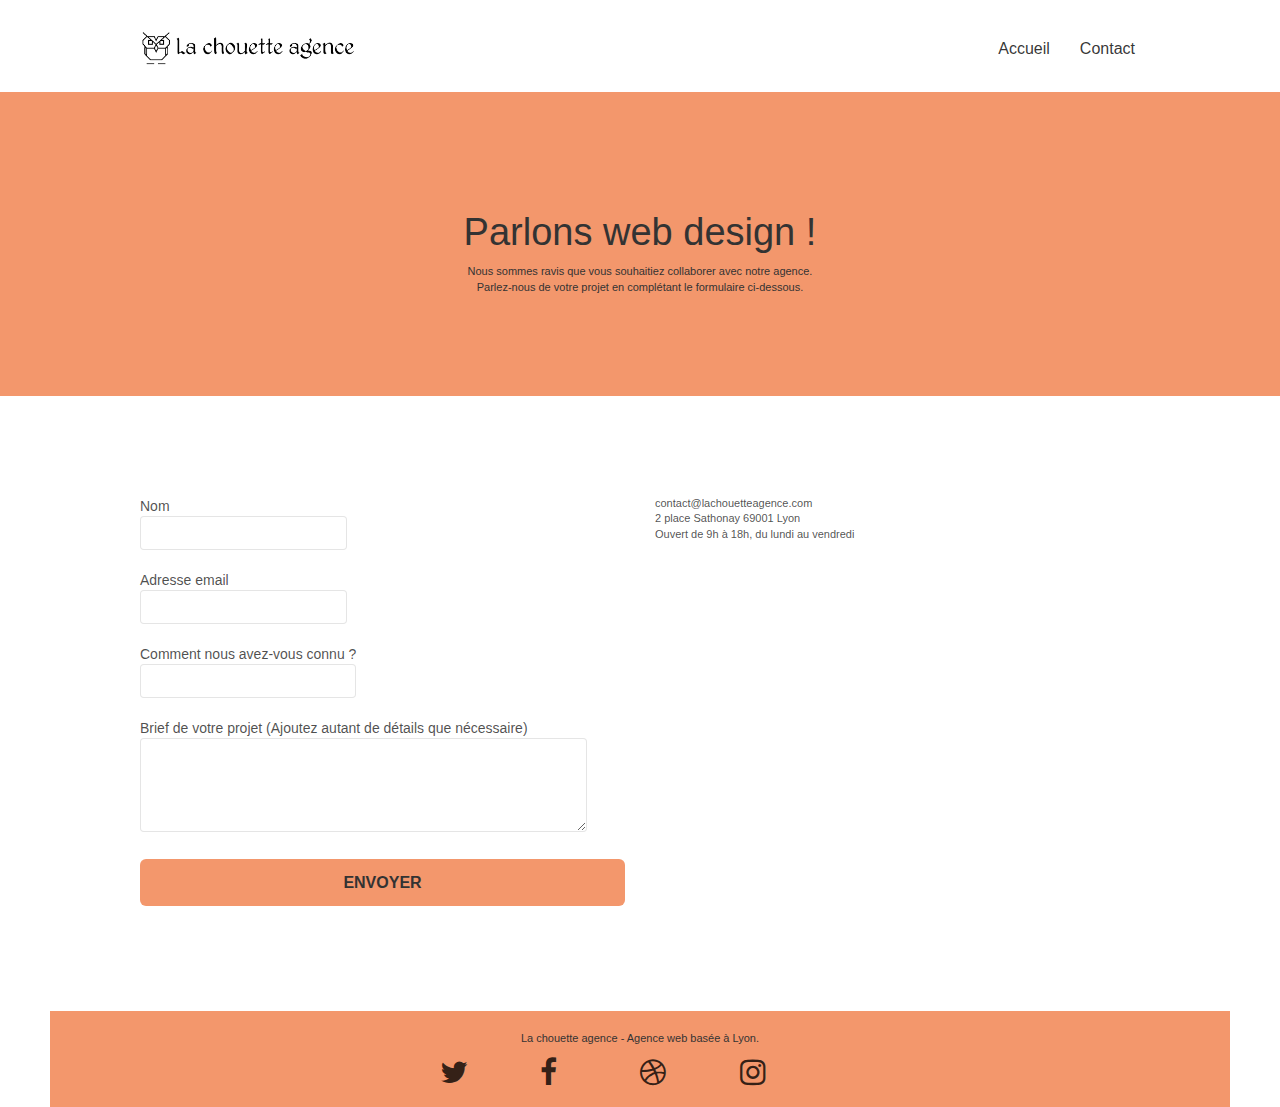
==== commit 489e0548: "Reformulation des alt, tile des images" ====
--- a/contact.html
+++ b/contact.html
@@ -35,7 +35,7 @@
 	<div class="container bloc-sm">
 		<nav class="navbar row">
 			<div class="navbar-header">
-				<a class="navbar-brand" href="index.html"><img src="img/la-chouette-agence.png" alt="atlanta web design logo" height="40" /></a>
+				<a class="navbar-brand" href="index.html"><img src="img/la-chouette-agence.png" title="logo de l'entreprise La chouette agence" alt="Logo représentant une chouette et nom de l'entreprise, La choueete agence" height="40" /></a>
 				<button id="nav-toggle" type="button" class="ui-navbar-toggle navbar-toggle" data-toggle="collapse" data-target=".navbar-1">
 					<span class="sr-only">Toggle navigation</span><span class="icon-bar"></span><span class="icon-bar"></span><span class="icon-bar"></span>
 				</button>
@@ -94,7 +94,7 @@
 					<div class="form-group">
 						<label>
 							Comment nous avez-vous connu ?
-						<input class="form-control" type="email" title="Comment nous avez vous connu" required id="input_504" />
+						<input class="form-control" type="email" title="Comment nous avez vous connu ?" required id="input_504" />
 						</label>
 					</div>
 					<div class="form-group">
@@ -103,7 +103,7 @@
 						<textarea id="message" class="form-control" rows="4" cols="50" title="Donnez nous le plus de détails possibles sur votre projet" required></textarea>
 						</label>
 					</div> 
-					<button class="bloc-button btn btn-lg btn-block cta-hero btn-tangerine" type="submit">
+					<button class="bloc-button btn btn-lg btn-block cta-hero btn-tangerine" type="submit" title="Bouton d'envoi du formulaire">
 						Envoyer
 					</button>
 				</form>
--- a/style.css
+++ b/style.css
@@ -194,7 +194,7 @@
 
 .d-bloc .panel,
 .l-bloc {
-  color: rgba(0, 0, 0, 0.5);
+  color: rgba(0, 0, 0, 0.7);
 }
 
 .d-bloc .panel button:hover,
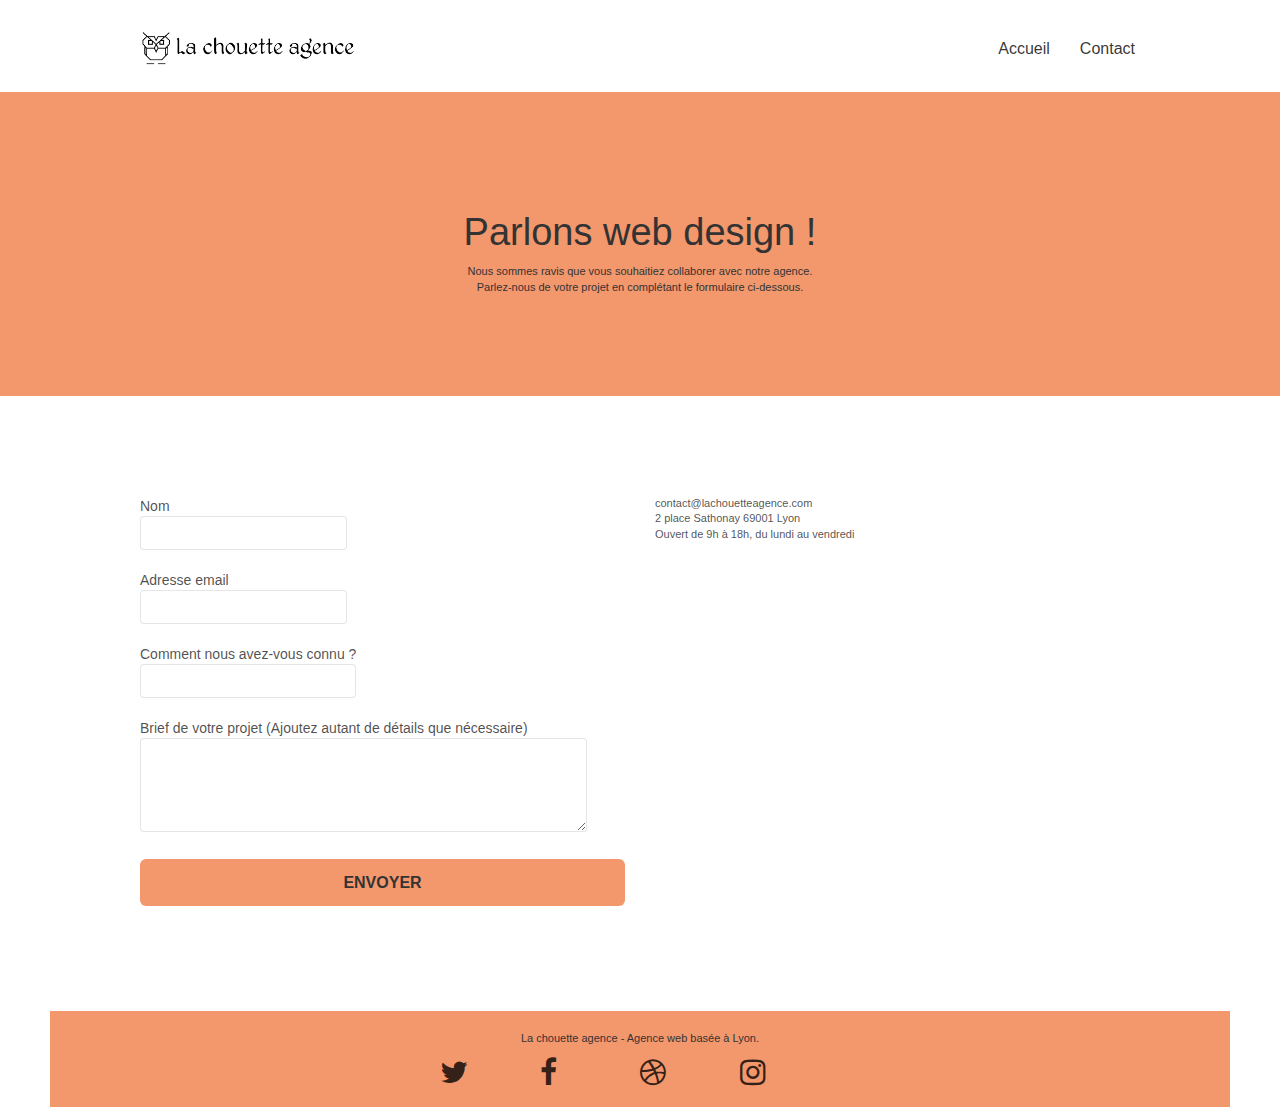
==== commit ffbfa748: "minifier les fichiers css et js" ====
--- a/contact.html
+++ b/contact.html
@@ -7,17 +7,11 @@
 	<meta name="robots" content="follow, index">
     <link rel="shortcut icon" type="image/png" href="favicon.jpg">
     
-	<link rel="stylesheet" type="text/css" href="./css/bootstrap.css">
-	<link rel="stylesheet" type="text/css" href="style.css">
-	<link rel="stylesheet" type="text/css" href="./css/font-awesome.css">
-	<link rel="stylesheet" type="text/css" href="./css/et-line.css">
+	<link rel="stylesheet" type="text/css" href="./css/bootstrap_min.css">
+	<link rel="stylesheet" type="text/css" href="style_min.css">
+	<link rel="stylesheet" type="text/css" href="./css/font-awesome_min.css">
+	<link rel="stylesheet" type="text/css" href="./css/et-line_min.css">
 	
-    
-	<script src="./js/jquery-2.1.0.js"></script>
-	<script src="./js/bootstrap.js"></script>
-	<script src="./js/blocs.js"></script>
-	<script src="./js/jqBootstrapValidation.js"></script>
-	<script src="./js/formHandler.js"></script>
     <title>Contact</title>
 
     
@@ -94,7 +88,7 @@
 					<div class="form-group">
 						<label>
 							Comment nous avez-vous connu ?
-						<input class="form-control" type="email" title="Comment nous avez vous connu ?" required id="input_504" />
+						<input class="form-control" type="email" title="Comment nous avez vous connu " required id="input_504" />
 						</label>
 					</div>
 					<div class="form-group">
@@ -162,6 +156,10 @@
 </div>
 <!-- Principal conteneur END -->
     
-
+<script src="./js/jquery-2.1.0_min.js"></script>
+<script src="./js/bootstrap_min.js"></script>
+<script src="./js/blocs_min.js"></script>
+<script src="./js/jqBootstrapValidation_min.js"></script>
+<script src="./js/formHandler_min.js"></script>
 </body>
 </html>
--- a/style_min.css
+++ b/style_min.css
@@ -0,0 +1 @@
+body{margin:0;padding:0;background:#fff;overflow-x:hidden;-webkit-font-smoothing:antialiased;-moz-osx-font-smoothing:grayscale}a,button{transition:all 0.3s ease-in-out;outline:none!important}a:hover{text-decoration:none;cursor:pointer}#page-loading-blocs-notifaction{position:fixed;top:0;bottom:0;width:100%;z-index:100000;background:#fff url(img/pageload-spinner.gif) no-repeat center center}.bloc{width:100%;clear:both;background:50% 50% no-repeat;padding:0 50px;-webkit-background-size:cover;-moz-background-size:cover;-o-background-size:cover;background-size:cover;position:relative}.bloc .container{padding-left:0;padding-right:0}.bloc-lg{padding:100px 50px}.bloc-md{padding:50px}.bloc-sm{padding:20px 50px}.bg-center,.bg-l-edge,.bg-r-edge,.bg-t-edge,.bg-b-edge,.bg-tl-edge,.bg-bl-edge,.bg-tr-edge,.bg-br-edge,.bg-repeat{-webkit-background-size:auto!important;-moz-background-size:auto!important;-o-background-size:auto!important;background-size:auto!important}.bg-repeat{background:repeat}.bg-t-edge{background:top no-repeat}.bloc-bg-texture::before{content:"";background-size:2px 2px;position:absolute;top:0;bottom:0;left:0;right:0}.b-parallax{background-attachment:fixed}.d-bloc{color:rgba(255,255,255,.7)}.d-bloc button:hover{color:rgba(255,255,255,.9)}.d-bloc .icon-round,.d-bloc .icon-square,.d-bloc .icon-rounded,.d-bloc .icon-semi-rounded-a,.d-bloc .icon-semi-rounded-b{border-color:rgba(255,255,255,.9)}.d-bloc .divider-h span{border-color:rgba(255,255,255,.2)}.d-bloc .a-btn,.d-bloc .navbar a,.d-bloc .navbar-brand,.d-bloc a .icon-sm,.d-bloc a .icon-md,.d-bloc a .icon-lg,.d-bloc a .icon-xl,.d-bloc h1 a,.d-bloc h2 a,.d-bloc h3 a,.d-bloc h4 a,.d-bloc h5 a,.d-bloc h6 a,.d-bloc p a{color:rgba(0,0,0,.8)}.d-bloc .a-btn:hover,.d-bloc .navbar a:hover,.d-bloc .navbar-brand:hover,.d-bloc a:hover .icon-sm,.d-bloc a:hover .icon-md,.d-bloc a:hover .icon-lg,.d-bloc a:hover .icon-xl,.d-bloc h1 a:hover,.d-bloc h2 a:hover,.d-bloc h3 a:hover,.d-bloc h4 a:hover,.d-bloc h5 a:hover,.d-bloc h6 a:hover,.d-bloc p a:hover{color:rgba(0,0,0,1)}.d-bloc .navbar-toggle .icon-bar{background:rgba(255,255,255,1)}.d-bloc .btn-wire,.d-bloc .btn-wire:hover{color:rgba(255,255,255,1);border-color:rgba(255,255,255,1)}.d-bloc .panel{color:rgba(0,0,0,.5)}.d-bloc .panel button:hover{color:rgba(0,0,0,.7)}.d-bloc .panel icon{border-color:rgba(0,0,0,.7)}.d-bloc .panel .divider-h span{border-color:rgba(0,0,0,.1)}.d-bloc .panel .a-btn{color:rgba(0,0,0,.6)}.d-bloc .panel .a-btn:hover{color:rgba(0,0,0,1)}.d-bloc .panel .btn-wire,.d-bloc .panel .btn-wire:hover{color:rgba(0,0,0,.7);border-color:rgba(0,0,0,.3)}.d-bloc .panel,.l-bloc{color:rgba(0,0,0,.7)}.d-bloc .panel button:hover,.l-bloc button:hover{color:rgba(0,0,0,.7)}.l-bloc .icon-round,.l-bloc .icon-square,.l-bloc .icon-rounded,.l-bloc .icon-semi-rounded-a,.l-bloc .icon-semi-rounded-b{border-color:rgba(0,0,0,.7)}.d-bloc .panel .divider-h span,.l-bloc .divider-h span{border-color:rgba(0,0,0,.1)}.d-bloc .panel .a-btn,.l-bloc .a-btn,.l-bloc .navbar a,.l-bloc .navbar-brand,.l-bloc a .icon-sm,.l-bloc a .icon-md,.l-bloc a .icon-lg,.l-bloc a .icon-xl,.l-bloc h1 a,.l-bloc h2 a,.l-bloc h3 a,.l-bloc h4 a,.l-bloc h5 a,.l-bloc h6 a,.l-bloc p a{color:rgba(0,0,0,.8)}.d-bloc .panel .a-btn:hover,.l-bloc .a-btn:hover,.l-bloc .navbar a:hover,.l-bloc .navbar-brand:hover,.l-bloc a:hover .icon-sm,.l-bloc a:hover .icon-md,.l-bloc a:hover .icon-lg,.l-bloc a:hover .icon-xl,.l-bloc h1 a:hover,.l-bloc h2 a:hover,.l-bloc h3 a:hover,.l-bloc h4 a:hover,.l-bloc h5 a:hover,.l-bloc h6 a:hover,.l-bloc p a:hover{color:rgba(0,0,0,1)}.l-bloc .navbar-toggle .icon-bar{color:rgba(0,0,0,.6)}.d-bloc .panel .btn-wire,.d-bloc .panel .btn-wire:hover,.l-bloc .btn-wire,.l-bloc .btn-wire:hover{color:rgba(0,0,0,.7);border-color:rgba(0,0,0,.3)}.voffset{margin-top:30px}.voffset-lg{margin-top:80px}.row-no-gutters{margin-right:0;margin-left:0}.row.row-no-gutters>[class^="col-"],.row.row-no-gutters>[class*=" col-"]{padding-right:0;padding-left:0}#bloc-1-hero h1{font-size:32px}.navbar{margin-bottom:0;z-index:1}.navbar-brand{height:auto;padding:3px 15px;font-size:25px;font-weight:400;font-weight:600;line-height:44px}.navbar-brand img{max-height:200px;margin:0 5px 0 0;display:inline}.navbar-brand img[src$="svg"]{min-width:100px}.nav-center .navbar-brand img{margin:0}.navbar .nav{padding-top:2px;margin-right:-16px;float:right;z-index:1}.nav>li{float:left;margin-top:4px;font-size:16px}.navbar-nav .open .dropdown-menu>li>a{text-align:inherit}.nav>li a:hover,.nav>li a:focus{background:transparent}.navbar-toggle{margin:10px 10px 0 0;border:0}.navbar-toggle:hover{background:transparent!important}.navbar-toggle .icon-bar{background-color:rgba(0,0,0,.5);width:26px}.nav-invert .navbar .nav{float:left}.nav-invert .navbar-header,.nav-invert .navbar-brand{float:right;position:relative;z-index:2}.bloc-md>div:nth-child(1)>div:nth-child(1)>h2:nth-child(1){width:90%;margin:auto}.col-xs-12>p:nth-child(1)>span:nth-child(1){font-style:italic;font-size:18px}.col-xs-12>p:nth-child(1){width:90%;margin:auto}#bloc-4-portfolio>div:nth-child(1)>div:nth-child(1)>div:nth-child(1)>h2:nth-child(1){width:90%;margin:auto}#bloc-5-cta>div:nth-child(1)>div:nth-child(1)>h2:nth-child(1){margin:auto 5%}#bloc-1-hero>div:nth-child(1)>div:nth-child(1)>div:nth-child(1){background-color:#f3976c;padding:5%}.black-background>div:nth-child(1){background-color:#f3976c;padding:5%}#bloc-5-cta>div:nth-child(1)>div:nth-child(1){background-color:#f3976c;padding:5%;max-width:550px;margin:auto}.btn-tangerine{background-color:#f3976c;color:#333}@media (max-width:767px){#bloc-1-hero,#bloc-3-what-i-do,#bloc-5-cta{background-image:none}#bloc-5-cta>div:nth-child(1),#bloc-1-hero>div:nth-child(1),#bloc-3-what-i-do>div:nth-child(1){padding:0}}@media (min-width:768px){.site-navigation{position:absolute;top:50%;right:20px;transform:translate(0,-50%);-webkit-transform:translateY(-50%)}.nav>li .dropdown-menu a,.nav>li .dropdown-menu a:hover{color:#484848}.nav-invert .site-navigation{left:0;right:0}.nav-center{text-align:center}.nav-center .navbar-header{width:100%}.nav-center .navbar-header,.nav-center .navbar-brand,.nav-center .nav>li{float:none;display:inline-block}.nav-center .site-navigation{position:relative;width:100%;right:0;margin-right:0;margin-top:20px}.nav-center.mini-nav .navbar-toggle{float:none;margin:10px auto 0}}.nav>li>.dropdown a{background:none!important;display:block;padding:14px 15px}nav .caret{margin:0 5px}.dropdown-menu .dropdown-menu{top:-8px;left:100%}.dropdown-menu .dropmenu-flow-right{top:100%;left:0;margin-left:-1px;border-top-left-radius:0;border-top-right-radius:0}.dropdown-menu .dropdown span{border:4px solid #000;border-top-color:transparent;border-right-color:transparent;border-bottom-color:transparent;margin:6px -5px 0 0!important;float:right}.mg-md{margin-top:10px;margin-bottom:20px}.mg-lg{margin-top:10px;margin-bottom:40px}.btn{margin:0 5px 5px 0}.btn.pull-right{margin:0 0 5px 5px}.btn-d,.btn-d:hover,.btn-d:focus{color:#fff;background:rgba(0,0,0,.3)}button{outline:none!important}.btn-rd{border-radius:40px}.btn-clean{border:1px solid rgba(0,0,0,.08);border-bottom-color:rgba(0,0,0,.1);text-shadow:0 1px 0 rgba(0,0,1,.1);box-shadow:0 1px 3px rgba(0,0,1,.25),inset 0 1px 0 0 rgba(255,255,255,.15)}.icon-md{font-size:30px!important}.icon-lg{font-size:60px!important}.sm-shadow{text-shadow:0 1px 2px rgba(0,0,0,.3)}.panel-sq,.panel-sq .panel-heading,.panel-sq .panel-footer{border-radius:0}.panel-rd{border-radius:30px}.panel-rd .panel-heading{border-radius:29px 29px 0 0}.panel-rd .panel-footer{border-radius:0 0 29px 29px}.form-control{border-color:rgba(0,0,0,.1);box-shadow:none}.scrollToTop{width:40px;height:40px;position:fixed;bottom:20px;right:20px;opacity:0;z-index:500;transition:all 0.3s ease-in-out}.scrollToTop span{margin-top:6px}.showScrollTop{font-size:14px;opacity:1}a[data-lightbox]{position:relative;display:block;text-align:center}a[data-lightbox]:hover::before{content:"+";font-family:"HelveticaNeue-Light","Helvetica Neue Light","Helvetica Neue",Helvetica,Arial;font-size:32px;width:50px;height:50px;margin-left:-25px;border-radius:50%;background:rgba(0,0,0,.6);color:#fff;font-weight:100;z-index:1;position:absolute;top:50%;transform:translateY(-50%);-webkit-transform:translateY(-50%)}a[data-lightbox]:hover img{opacity:.6;-webkit-animation-fill-mode:none;animation-fill-mode:none}#lightbox-modal{display:flex;align-items:center}#lightbox-modal .modal-dialog{width:90%;max-width:900px;margin:0 auto 0}#lightbox-modal .modal-dialog img{max-height:90vh;margin:0 auto}.lightbox-caption{padding:20px;color:#fff;background:rgba(0,0,0,.5);position:absolute;left:15px;right:15px;bottom:5px}.close-lightbox{color:#fff;font-size:30px;position:absolute;top:20px;right:20px;z-index:20;background:rgba(0,0,0,.5);border:none;line-height:30px;padding:0 9px 5px;opacity:.3}.close-lightbox:hover,.next-lightbox:hover,.prev-lightbox:hover{opacity:1;color:#fff}.next-lightbox,.prev-lightbox{font-size:20px;color:rgba(255,255,255,.9);background:rgba(0,0,0,.5);transition:all 0.2s ease-in-out;position:absolute;top:45%;z-index:1;opacity:.4}.next-lightbox{padding:6px 8px 1px 13px;right:25px}.prev-lightbox{padding:6px 13px 1px 10px;left:25px}.snapshot-lb .modal-body{padding-bottom:45px}.snapshot-lb .lightbox-caption{padding:0;color:rgba(0,0,0,.5);background:none}h1,h2,h3,h4,h5,h6,p,label,.btn,a{font-family:"helvetica";font-weight:400}.container{max-width:1000px}.hero-bloc-text{font-size:38px}.hero-bloc-text-sub{font-size:36px}.statement-bloc-text{line-height:26px;font-style:italic;font-size:20px;text-align:center;font-weight:lighter;max-width:520px;margin:auto auto auto auto}p{font-size:11px}.tight-width-whitespace{max-width:600px;margin:auto auto auto auto}.h1{font-size:20px;font-family:"Open Sans"}.cta-hero{margin-top:22px;text-transform:uppercase;padding:12px 28px 12px 28px;font-size:16px;font-weight:700}.social{max-width:400px;margin:auto auto auto auto;display:flex;justify-content:space-between}h2{font-size:22px;line-height:1.4em}h3{font-size:15px;text-transform:uppercase;font-weight:700;color:#333333!important}.med-width-whitespace{max-width:800px;margin:auto auto auto auto;box-shadow:0 0 0 #000}h1{color:#333333!important}h4{color:#333333!important}.icons{margin-bottom:14px;margin-top:24px}.white{color:#333!important}.portfolio-thumb{margin-bottom:24px}.portfolio-row{margin-bottom:44px;margin-top:50px}.avatar{box-shadow:0 4px 9px rgba(0,0,0,.3)}.bold-link{font-weight:900;text-decoration:underline!important}.bgc-white{background-color:#fff}.bgc-dark-slate-blue{background-color:#364577}.bgc-atomic-tangerine{background-color:#f3976c}.tc-white{color:#333!important}.btn-atomic-tangerine{background:#333;color:#f3976c!important}.btn-atomic-tangerine:hover{background:#333!important;color:#f3976c!important}.ltc-white{color:#333!important}.ltc-white:hover{color:#333!important}.ltc-atomic-tangerine{color:#f3976c!important}.ltc-atomic-tangerine:hover{color:#c27956!important}.icon-dark-slate-blue{color:#364577!important;border-color:#364577!important}.bg-lines-h2-bg{background-image:url(img/lines-h2-bg.png)}.bg-banniere{background-image:url(img/la-chouette-agence-banniere.jpg)}.bg-presentation{background-image:url(img/image-de-presentation.jpeg)}@media (max-width:1024px){.bloc{padding-left:20px;padding-right:20px}.bloc.full-width-bloc,.bloc-tile-2.full-width-bloc .container,.bloc-tile-3.full-width-bloc .container,.bloc-tile-4.full-width-bloc .container{padding-left:0;padding-right:0}}@media (max-width:992px) and (min-width:768px){.navbar .nav{max-width:80%}.nav-center.navbar .nav{max-width:100%}}@media only screen and (min-device-width:768px) and (max-device-width:1024px) and (orientation:landscape){.b-parallax{background-attachment:scroll}}@media only screen and (min-device-width:1024px) and (max-device-width:1366px) and (-webkit-min-device-pixel-ratio:1.5){.b-parallax{background-attachment:scroll}}@media (max-width:991px){.container{width:100%}.b-parallax{background-attachment:scroll}.page-container,#hero-bloc{overflow-x:hidden;position:relative}.bloc{padding-left:constant(safe-area-inset-left);padding-right:constant(safe-area-inset-right)}.bloc-group,.bloc-group .bloc{display:block;width:100%}.bloc-fill-screen .fill-bloc-top-edge,.bloc-fill-screen .fill-bloc-bottom-edge{padding:0 20px;padding-left:constant(safe-area-inset-left);padding-right:constant(safe-area-inset-right)}}@media (max-width:767px){.page-container{overflow-x:hidden;position:relative}h1,h2,h3,h4,h5,h6,p,#disqus_thread{padding-left:10px!important;padding-right:10px!important}.b-parallax{background-attachment:scroll}.navbar .nav{padding-top:0;border-top:1px solid rgba(0,0,0,.2);float:none!important}.navbar.row{margin-left:0;margin-right:0}.site-navigation{position:inherit;transform:none;-webkit-transform:none;-ms-transform:none}.nav>li{margin-top:0;border-bottom:1px solid rgba(0,0,0,.1);background:rgba(0,0,0,.05);text-align:left;padding-left:15px;width:100%}.nav>li:hover{background:rgba(0,0,0,.08)}.dropdown .dropdown a .caret{float:none;margin:5px 0 0 10px!important;border:4px solid #000;border-bottom-color:transparent;border-right-color:transparent;border-left-color:transparent}#hero-bloc .navbar .nav{background:rgba(0,0,0,.8)}#hero-bloc .navbar .nav a{color:rgba(255,255,255,.6)}.hero{padding:50px 0}.hero-nav{left:-1px;right:-1px}.navbar-collapse{padding:0;overflow-x:hidden;-webkit-box-shadow:none;box-shadow:none}.navbar-brand img{max-height:40px;width:auto}.nav-invert .navbar-header{float:none;width:100%}.nav-invert .navbar-toggle{float:left;margin-left:10px}.bloc{padding-left:0;padding-right:0}.bloc-xxl,.bloc-xl,.bloc-lg{padding:40px 0}.bloc-sm,.bloc-md{padding-left:0;padding-right:0}.bloc-tile-2 .container,.bloc-tile-3 .container,.bloc-tile-4 .container,.bloc-fill-screen .fill-bloc-top-edge,.bloc-fill-screen .fill-bloc-bottom-edge{padding-left:0;padding-right:0}.a-block{padding:0 10px}.btn-dwn{display:none}.voffset{margin-top:5px}.voffset-md{margin-top:20px}.voffset-lg{margin-top:30px}form{padding:5px}.close-lightbox{display:inline-block}.blocsapp-device-iphone5{background-size:216px 425px;padding-top:60px;width:216px;height:425px}.blocsapp-device-iphone5 img{width:180px;height:320px}}@media (max-width:400px){.bloc{padding-left:0;padding-right:0}}@media (max-width:767px){.bloc-mob-center-text{text-align:center}}--- a/css/et-line_min.css
+++ b/css/et-line_min.css
@@ -0,0 +1 @@
+@font-face{font-family:et-line;src:url(../fonts/et-line.eot);src:url(../fonts/et-line.eot?#iefix) format('embedded-opentype'),url(../fonts/et-line.woff) format('woff'),url(../fonts/et-line.ttf) format('truetype'),url(../fonts/et-line.svg#et-line) format('svg');font-weight:400;font-style:normal}.et-icon-adjustments,.et-icon-alarmclock,.et-icon-anchor,.et-icon-aperture,.et-icon-attachment,.et-icon-bargraph,.et-icon-basket,.et-icon-beaker,.et-icon-bike,.et-icon-book-open,.et-icon-briefcase,.et-icon-browser,.et-icon-calendar,.et-icon-camera,.et-icon-caution,.et-icon-chat,.et-icon-circle-compass,.et-icon-clipboard,.et-icon-clock,.et-icon-cloud,.et-icon-compass,.et-icon-desktop,.et-icon-dial,.et-icon-document,.et-icon-documents,.et-icon-download,.et-icon-dribbble,.et-icon-edit,.et-icon-envelope,.et-icon-expand,.et-icon-facebook,.et-icon-flag,.et-icon-focus,.et-icon-gears,.et-icon-genius,.et-icon-gift,.et-icon-global,.et-icon-globe,.et-icon-googleplus,.et-icon-grid,.et-icon-happy,.et-icon-hazardous,.et-icon-heart,.et-icon-hotairballoon,.et-icon-hourglass,.et-icon-key,.et-icon-laptop,.et-icon-layers,.et-icon-lifesaver,.et-icon-lightbulb,.et-icon-linegraph,.et-icon-linkedin,.et-icon-lock,.et-icon-magnifying-glass,.et-icon-map,.et-icon-map-pin,.et-icon-megaphone,.et-icon-mic,.et-icon-mobile,.et-icon-newspaper,.et-icon-notebook,.et-icon-paintbrush,.et-icon-paperclip,.et-icon-pencil,.et-icon-phone,.et-icon-picture,.et-icon-pictures,.et-icon-piechart,.et-icon-presentation,.et-icon-pricetags,.et-icon-printer,.et-icon-profile-female,.et-icon-profile-male,.et-icon-puzzle,.et-icon-quote,.et-icon-recycle,.et-icon-refresh,.et-icon-ribbon,.et-icon-rss,.et-icon-sad,.et-icon-scissors,.et-icon-scope,.et-icon-search,.et-icon-shield,.et-icon-speedometer,.et-icon-strategy,.et-icon-streetsign,.et-icon-tablet,.et-icon-target,.et-icon-telescope,.et-icon-toolbox,.et-icon-tools,.et-icon-tools-2,.et-icon-trophy,.et-icon-tumblr,.et-icon-twitter,.et-icon-upload,.et-icon-video,.et-icon-wallet,.et-icon-wine{font-family:et-line;speak:none;font-style:normal;font-weight:400;font-variant:normal;text-transform:none;line-height:1;-webkit-font-smoothing:antialiased;-moz-osx-font-smoothing:grayscale;display:inline-block}.et-icon-mobile:before{content:"\e000"}.et-icon-laptop:before{content:"\e001"}.et-icon-desktop:before{content:"\e002"}.et-icon-tablet:before{content:"\e003"}.et-icon-phone:before{content:"\e004"}.et-icon-document:before{content:"\e005"}.et-icon-documents:before{content:"\e006"}.et-icon-search:before{content:"\e007"}.et-icon-clipboard:before{content:"\e008"}.et-icon-newspaper:before{content:"\e009"}.et-icon-notebook:before{content:"\e00a"}.et-icon-book-open:before{content:"\e00b"}.et-icon-browser:before{content:"\e00c"}.et-icon-calendar:before{content:"\e00d"}.et-icon-presentation:before{content:"\e00e"}.et-icon-picture:before{content:"\e00f"}.et-icon-pictures:before{content:"\e010"}.et-icon-video:before{content:"\e011"}.et-icon-camera:before{content:"\e012"}.et-icon-printer:before{content:"\e013"}.et-icon-toolbox:before{content:"\e014"}.et-icon-briefcase:before{content:"\e015"}.et-icon-wallet:before{content:"\e016"}.et-icon-gift:before{content:"\e017"}.et-icon-bargraph:before{content:"\e018"}.et-icon-grid:before{content:"\e019"}.et-icon-expand:before{content:"\e01a"}.et-icon-focus:before{content:"\e01b"}.et-icon-edit:before{content:"\e01c"}.et-icon-adjustments:before{content:"\e01d"}.et-icon-ribbon:before{content:"\e01e"}.et-icon-hourglass:before{content:"\e01f"}.et-icon-lock:before{content:"\e020"}.et-icon-megaphone:before{content:"\e021"}.et-icon-shield:before{content:"\e022"}.et-icon-trophy:before{content:"\e023"}.et-icon-flag:before{content:"\e024"}.et-icon-map:before{content:"\e025"}.et-icon-puzzle:before{content:"\e026"}.et-icon-basket:before{content:"\e027"}.et-icon-envelope:before{content:"\e028"}.et-icon-streetsign:before{content:"\e029"}.et-icon-telescope:before{content:"\e02a"}.et-icon-gears:before{content:"\e02b"}.et-icon-key:before{content:"\e02c"}.et-icon-paperclip:before{content:"\e02d"}.et-icon-attachment:before{content:"\e02e"}.et-icon-pricetags:before{content:"\e02f"}.et-icon-lightbulb:before{content:"\e030"}.et-icon-layers:before{content:"\e031"}.et-icon-pencil:before{content:"\e032"}.et-icon-tools:before{content:"\e033"}.et-icon-tools-2:before{content:"\e034"}.et-icon-scissors:before{content:"\e035"}.et-icon-paintbrush:before{content:"\e036"}.et-icon-magnifying-glass:before{content:"\e037"}.et-icon-circle-compass:before{content:"\e038"}.et-icon-linegraph:before{content:"\e039"}.et-icon-mic:before{content:"\e03a"}.et-icon-strategy:before{content:"\e03b"}.et-icon-beaker:before{content:"\e03c"}.et-icon-caution:before{content:"\e03d"}.et-icon-recycle:before{content:"\e03e"}.et-icon-anchor:before{content:"\e03f"}.et-icon-profile-male:before{content:"\e040"}.et-icon-profile-female:before{content:"\e041"}.et-icon-bike:before{content:"\e042"}.et-icon-wine:before{content:"\e043"}.et-icon-hotairballoon:before{content:"\e044"}.et-icon-globe:before{content:"\e045"}.et-icon-genius:before{content:"\e046"}.et-icon-map-pin:before{content:"\e047"}.et-icon-dial:before{content:"\e048"}.et-icon-chat:before{content:"\e049"}.et-icon-heart:before{content:"\e04a"}.et-icon-cloud:before{content:"\e04b"}.et-icon-upload:before{content:"\e04c"}.et-icon-download:before{content:"\e04d"}.et-icon-target:before{content:"\e04e"}.et-icon-hazardous:before{content:"\e04f"}.et-icon-piechart:before{content:"\e050"}.et-icon-speedometer:before{content:"\e051"}.et-icon-global:before{content:"\e052"}.et-icon-compass:before{content:"\e053"}.et-icon-lifesaver:before{content:"\e054"}.et-icon-clock:before{content:"\e055"}.et-icon-aperture:before{content:"\e056"}.et-icon-quote:before{content:"\e057"}.et-icon-scope:before{content:"\e058"}.et-icon-alarmclock:before{content:"\e059"}.et-icon-refresh:before{content:"\e05a"}.et-icon-happy:before{content:"\e05b"}.et-icon-sad:before{content:"\e05c"}.et-icon-facebook:before{content:"\e05d"}.et-icon-twitter:before{content:"\e05e"}.et-icon-googleplus:before{content:"\e05f"}.et-icon-rss:before{content:"\e060"}.et-icon-tumblr:before{content:"\e061"}.et-icon-linkedin:before{content:"\e062"}.et-icon-dribbble:before{content:"\e063"}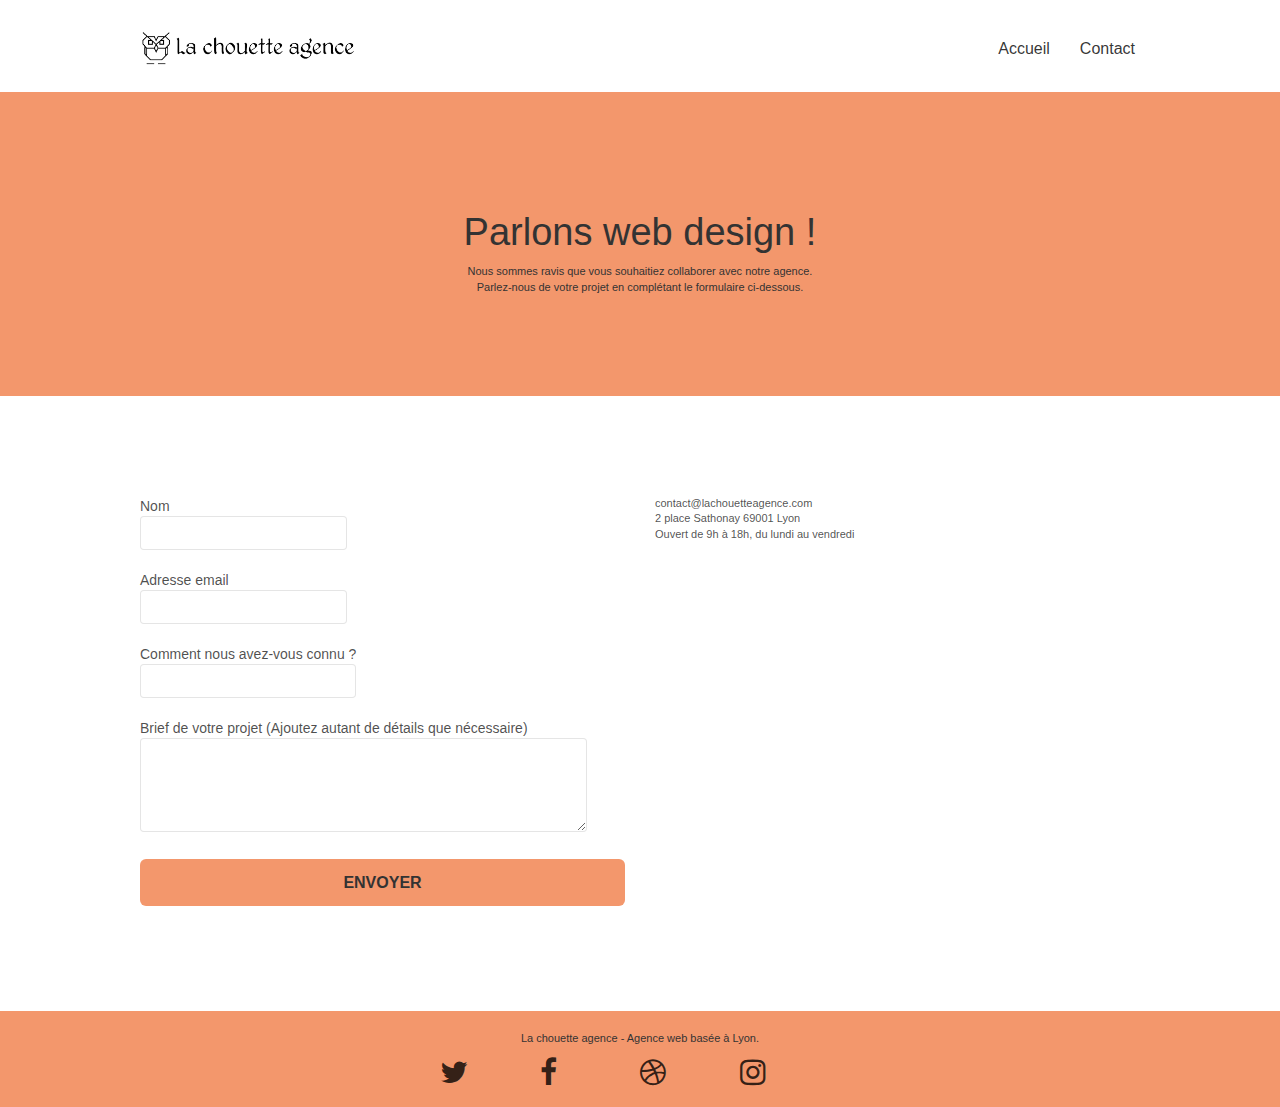
==== commit cda129b4: "validation w3c" ====
--- a/contact.html
+++ b/contact.html
@@ -1,165 +1,237 @@
-<!doctype html>
+<!DOCTYPE html>
 <html lang="fr">
-<head>
-    <meta charset="utf-8">
-    <meta name="description" content="Page de contact de la Chouette agence, une entreprise de web design, de création web, de refonte de site basée à lyon">
-    <meta name="viewport" content="width=device-width, initial-scale=1.0, viewport-fit=cover">
-	<meta name="robots" content="follow, index">
-    <link rel="shortcut icon" type="image/png" href="favicon.jpg">
-    
-	<link rel="stylesheet" type="text/css" href="./css/bootstrap_min.css">
-	<link rel="stylesheet" type="text/css" href="style_min.css">
-	<link rel="stylesheet" type="text/css" href="./css/font-awesome_min.css">
-	<link rel="stylesheet" type="text/css" href="./css/et-line_min.css">
-	
+  <head>
+    <meta charset="utf-8" />
+    <meta
+      name="description"
+      content="Page de contact de la Chouette agence, une entreprise de web design, de création web, de refonte de site basée à lyon"
+    />
+    <meta
+      name="viewport"
+      content="width=device-width, initial-scale=1.0, viewport-fit=cover"
+    />
+    <meta name="robots" content="follow, index" />
+    <link rel="shortcut icon" type="image/png" href="favicon.jpg" />
+
+    <link rel="stylesheet" type="text/css" href="./css/bootstrap_min.css" />
+    <link rel="stylesheet" type="text/css" href="style_min.css" />
+    <link rel="stylesheet" type="text/css" href="./css/font-awesome_min.css" />
+    <link rel="stylesheet" type="text/css" href="./css/et-line_min.css" />
+
     <title>Contact</title>
 
-    
-<!-- Analytics -->
- 
-<!-- Analytics END -->
-    
-</head>
-<body>
-<!-- Principal conteneur -->
-<div class="page-container">
-    
-<!-- bloc-0 -->
-<header class="bloc bgc-white l-bloc " id="bloc-0">
-	<div class="container bloc-sm">
-		<nav class="navbar row">
-			<div class="navbar-header">
-				<a class="navbar-brand" href="index.html"><img src="img/la-chouette-agence.png" title="logo de l'entreprise La chouette agence" alt="Logo représentant une chouette et nom de l'entreprise, La choueete agence" height="40" /></a>
-				<button id="nav-toggle" type="button" class="ui-navbar-toggle navbar-toggle" data-toggle="collapse" data-target=".navbar-1">
-					<span class="sr-only">Toggle navigation</span><span class="icon-bar"></span><span class="icon-bar"></span><span class="icon-bar"></span>
-				</button>
-			</div>
-			<div class="collapse navbar-collapse navbar-1 special-dropdown-nav">
-				<ul class="site-navigation nav navbar-nav">
-					<li>
-						<a href="index.html">Accueil</a>
-					</li>
-					<li>
-						<a href="contact.html">Contact</a>
-					</li>
-				</ul>
-			</div>
-		</nav>
-	</div>
-</header>
-<!-- bloc-0 END -->
-
-<!-- bloc-6 -->
-<section class="bloc bg-repeat bgc-atomic-tangerine d-bloc bloc-bg-texture texture-paper" id="bloc-6">
-	<div class="container bloc-lg">
-		<div class="row">
-			<div class="col-sm-12">
-				<h1 class="text-center hero-bloc-text tc-white">
-					Parlons web design !
-				</h1>
-				<p class="text-center mg-lg tc-white tight-width-whitespace">
-					Nous sommes ravis que vous souhaitiez collaborer avec notre agence.<br>
-					Parlez-nous de votre projet en complétant le formulaire ci-dessous.
-				</p>
-			</div>
-		</div>
-	</div>
-</section>
-<!-- bloc-6 END -->
-
-<!-- bloc-7 -->
-<section class="bloc bgc-white l-bloc" id="bloc-7">
-	<div class="container bloc-lg">
-		<div class="row">
-			<div class="col-sm-6">
-				<form id="form_1" novalidate success-msg="Your message has been sent." fail-msg="Sorry it seems that our mail server is not responding, Sorry for the inconvenience!">
-					<div class="form-group">
-						<label>
-							Nom
-						<input id="name" class="form-control" title="Entrez votre nom" required />
-						</label>
-					</div>
-					<div class="form-group">
-						<label>
-							Adresse email
-						<input id="email" class="form-control" type="email" title="Entrez votre adresse mail" required />
-					</label>
-					</div>
-					<div class="form-group">
-						<label>
-							Comment nous avez-vous connu ?
-						<input class="form-control" type="email" title="Comment nous avez vous connu " required id="input_504" />
-						</label>
-					</div>
-					<div class="form-group">
-						<label>
-							Brief de votre projet (Ajoutez autant de détails que nécessaire)<br>
-						<textarea id="message" class="form-control" rows="4" cols="50" title="Donnez nous le plus de détails possibles sur votre projet" required></textarea>
-						</label>
-					</div> 
-					<button class="bloc-button btn btn-lg btn-block cta-hero btn-tangerine" type="submit" title="Bouton d'envoi du formulaire">
-						Envoyer
-					</button>
-				</form>
-			</div>
-			<div class="col-sm-6">
-				<p>
-					contact@lachouetteagence.com<br>2 place Sathonay 69001 Lyon<br>Ouvert de 9h à 18h, du lundi au vendredi<br>
-				</p>
-			</div>
-		</div>
-	</div>
-</secti>
-<!-- bloc-7 END -->
-
-<!-- ScrollToTop Button -->
-<a class="bloc-button btn btn-d scrollToTop" onclick="scrollToTarget('1')"><span class="fa fa-chevron-up"></span></a>
-<!-- ScrollToTop Button END-->
-
-
-<!-- Footer - bloc-8 -->
-<footer class="bloc bgc-atomic-tangerine d-bloc" id="bloc-8">
-	<div class="container bloc-sm">
-		<div class="row">
-			<div class="col-sm-12">
-				<p class="text-center white">
-					La chouette agence - Agence web basée à Lyon.<br>
-				</p>
-				<div class="row row-no-gutters social">
-					<div class="col-sm-3">
-						<div class="text-center">
-							<a class="social" title="twitter" href="index.html"><span class="fa fa-twitter icon-md"></span></a>
-						</div>
-					</div>
-					<div class="col-sm-3">
-						<div class="text-center">
-							<a class="social " title="facebook" href="index.html"><span class="fa fa-facebook icon-md"></span></a>
-						</div>
-					</div>
-					<div class="col-sm-3">
-						<div class="text-center">
-							<a class="social" href="index.html" title="dribble"><span class="fa fa-dribbble icon-md"></span></a>
-						</div>
-					</div>
-					<div class="col-sm-3">
-						<div class="text-center">
-							<a class="social" href="index.html" title="instagram"><span class="fa fa-instagram icon-md"></span></a>
-						</div>
-					</div>
-				</div>
-			</div>
-		</div>
-	</div>
-</footer>
-<!-- Footer - bloc-8 END -->
-
-</div>
-<!-- Principal conteneur END -->
-    
-<script src="./js/jquery-2.1.0_min.js"></script>
-<script src="./js/bootstrap_min.js"></script>
-<script src="./js/blocs_min.js"></script>
-<script src="./js/jqBootstrapValidation_min.js"></script>
-<script src="./js/formHandler_min.js"></script>
-</body>
+    <!-- Analytics -->
+
+    <!-- Analytics END -->
+  </head>
+  <body>
+    <!-- Principal conteneur -->
+    <div class="page-container">
+      <!-- bloc-0 -->
+      <header class="bloc bgc-white l-bloc" id="bloc-0">
+        <div class="container bloc-sm">
+          <nav class="navbar row">
+            <div class="navbar-header">
+              <a class="navbar-brand" href="index.html"
+                ><img
+                  src="img/la-chouette-agence.png"
+                  title="logo de l'entreprise La chouette agence"
+                  alt="Logo représentant une chouette et nom de l'entreprise, La choueete agence"
+                  height="40"
+              /></a>
+              <button
+                id="nav-toggle"
+                type="button"
+                class="ui-navbar-toggle navbar-toggle"
+                data-toggle="collapse"
+                data-target=".navbar-1"
+              >
+                <span class="sr-only">Toggle navigation</span
+                ><span class="icon-bar"></span><span class="icon-bar"></span
+                ><span class="icon-bar"></span>
+              </button>
+            </div>
+            <div class="collapse navbar-collapse navbar-1 special-dropdown-nav">
+              <ul class="site-navigation nav navbar-nav">
+                <li>
+                  <a href="index.html">Accueil</a>
+                </li>
+                <li>
+                  <a href="contact.html">Contact</a>
+                </li>
+              </ul>
+            </div>
+          </nav>
+        </div>
+      </header>
+      <!-- bloc-0 END -->
+
+      <!-- bloc-6 -->
+      <div
+        class="
+          bloc
+          bg-repeat
+          bgc-atomic-tangerine
+          d-bloc
+          bloc-bg-texture
+          texture-paper
+        "
+        id="bloc-6"
+      >
+        <div class="container bloc-lg">
+          <div class="row">
+            <div class="col-sm-12">
+              <h1 class="text-center hero-bloc-text tc-white">
+                Parlons web design !
+              </h1>
+              <p class="text-center mg-lg tc-white tight-width-whitespace">
+                Nous sommes ravis que vous souhaitiez collaborer avec notre
+                agence.<br />
+                Parlez-nous de votre projet en complétant le formulaire
+                ci-dessous.
+              </p>
+            </div>
+          </div>
+        </div>
+      </div>
+      <!-- bloc-6 END -->
+
+      <!-- bloc-7 -->
+      <div class="bloc bgc-white l-bloc" id="bloc-7">
+        <div class="container bloc-lg">
+          <div class="row">
+            <div class="col-sm-6">
+              <form id="form_1" novalidate>
+                <div class="form-group">
+                  <label>
+                    Nom
+                    <input
+                      id="name"
+                      class="form-control"
+                      title="Entrez votre nom"
+                      required
+                    />
+                  </label>
+                </div>
+                <div class="form-group">
+                  <label>
+                    Adresse email
+                    <input
+                      id="email"
+                      class="form-control"
+                      type="email"
+                      title="Entrez votre adresse mail"
+                      required
+                    />
+                  </label>
+                </div>
+                <div class="form-group">
+                  <label>
+                    Comment nous avez-vous connu ?
+                    <input
+                      class="form-control"
+                      type="email"
+                      title="Comment nous avez vous connu "
+                      required
+                      id="input_504"
+                    />
+                  </label>
+                </div>
+                <div class="form-group">
+                  <label>
+                    Brief de votre projet (Ajoutez autant de détails que
+                    nécessaire)<br />
+                    <textarea
+                      id="message"
+                      class="form-control"
+                      rows="4"
+                      cols="50"
+                      title="Donnez nous le plus de détails possibles sur votre projet"
+                      required
+                    ></textarea>
+                  </label>
+                </div>
+                <button
+                  class="
+                    bloc-button
+                    btn btn-lg btn-block
+                    cta-hero
+                    btn-tangerine
+                  "
+                  type="submit"
+                  title="Bouton d'envoi du formulaire"
+                >
+                  Envoyer
+                </button>
+              </form>
+            </div>
+            <div class="col-sm-6">
+              <p>
+                contact@lachouetteagence.com<br />2 place Sathonay 69001 Lyon<br />Ouvert
+                de 9h à 18h, du lundi au vendredi<br />
+              </p>
+            </div>
+          </div>
+        </div>
+      </div>
+      <!-- bloc-7 END -->
+
+      <!-- ScrollToTop Button -->
+      <a class="bloc-button btn btn-d scrollToTop" onclick="scrollToTarget('1')"
+        ><span class="fa fa-chevron-up"></span
+      ></a>
+      <!-- ScrollToTop Button END-->
+
+      <!-- Footer - bloc-8 -->
+      <footer class="bloc bgc-atomic-tangerine d-bloc" id="bloc-8">
+        <div class="container bloc-sm">
+          <div class="row">
+            <div class="col-sm-12">
+              <p class="text-center white">
+                La chouette agence - Agence web basée à Lyon.<br />
+              </p>
+              <div class="row row-no-gutters social">
+                <div class="col-sm-3">
+                  <div class="text-center">
+                    <a class="social" title="twitter" href="index.html"
+                      ><span class="fa fa-twitter icon-md"></span
+                    ></a>
+                  </div>
+                </div>
+                <div class="col-sm-3">
+                  <div class="text-center">
+                    <a class="social" title="facebook" href="index.html"
+                      ><span class="fa fa-facebook icon-md"></span
+                    ></a>
+                  </div>
+                </div>
+                <div class="col-sm-3">
+                  <div class="text-center">
+                    <a class="social" href="index.html" title="dribble"
+                      ><span class="fa fa-dribbble icon-md"></span
+                    ></a>
+                  </div>
+                </div>
+                <div class="col-sm-3">
+                  <div class="text-center">
+                    <a class="social" href="index.html" title="instagram"
+                      ><span class="fa fa-instagram icon-md"></span
+                    ></a>
+                  </div>
+                </div>
+              </div>
+            </div>
+          </div>
+        </div>
+      </footer>
+      <!-- Footer - bloc-8 END -->
+    </div>
+    <!-- Principal conteneur END -->
+
+    <script src="./js/jquery-2.1.0_min.js"></script>
+    <script src="./js/bootstrap_min.js"></script>
+    <script src="./js/blocs_min.js"></script>
+    <script src="./js/jqBootstrapValidation_min.js"></script>
+    <script src="./js/formHandler_min.js"></script>
+  </body>
 </html>
